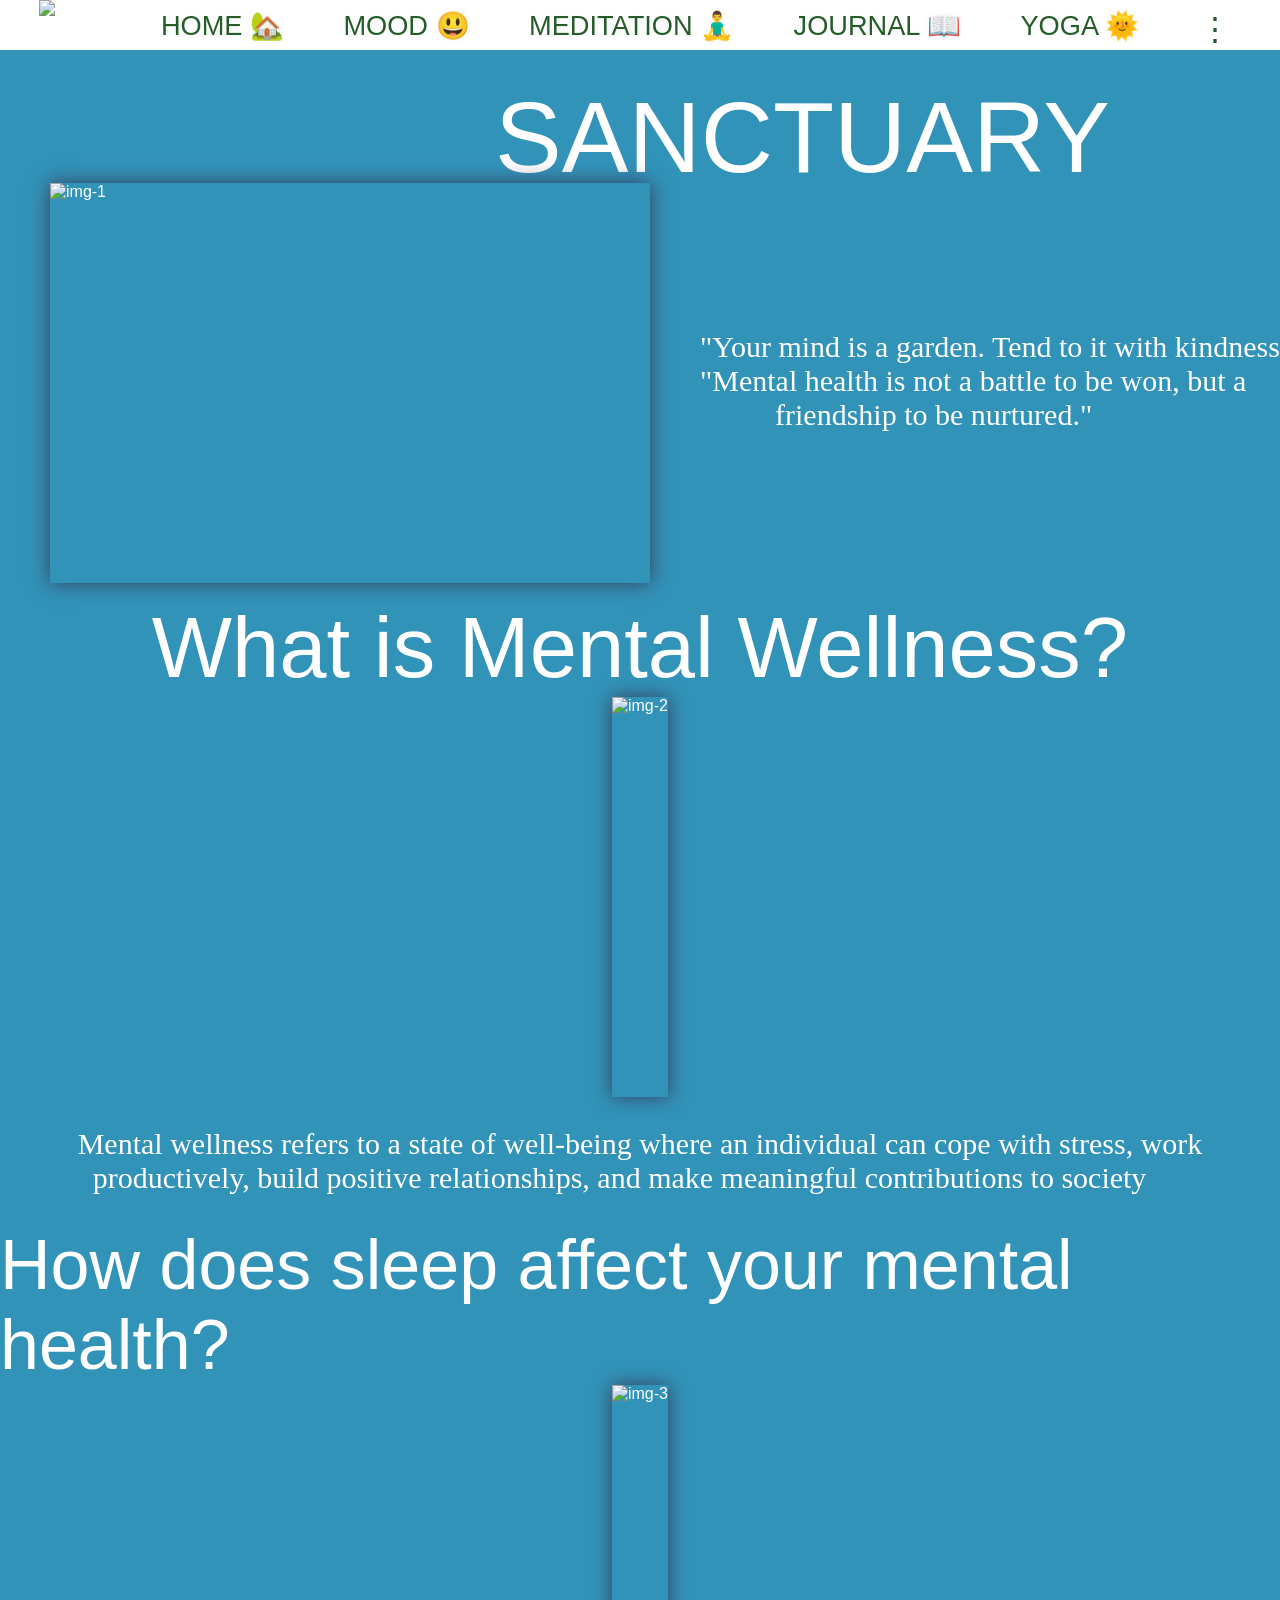
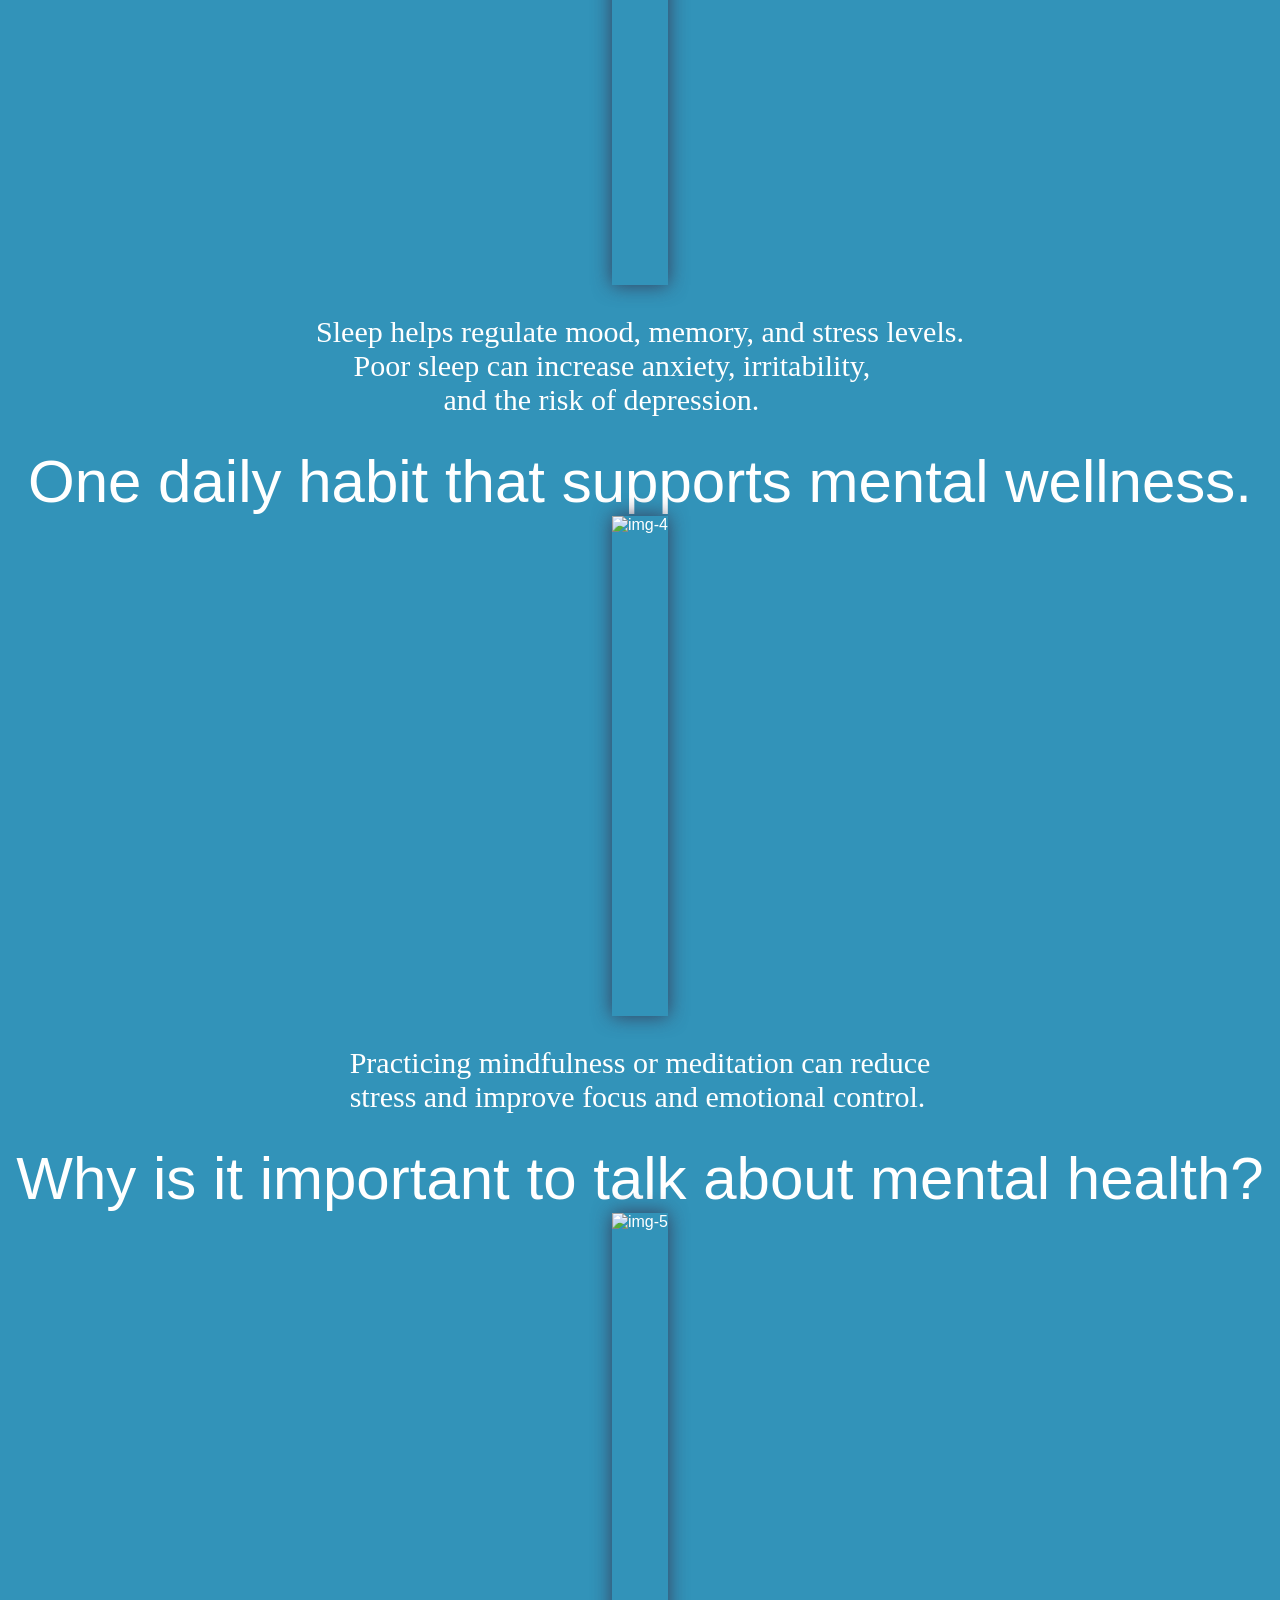
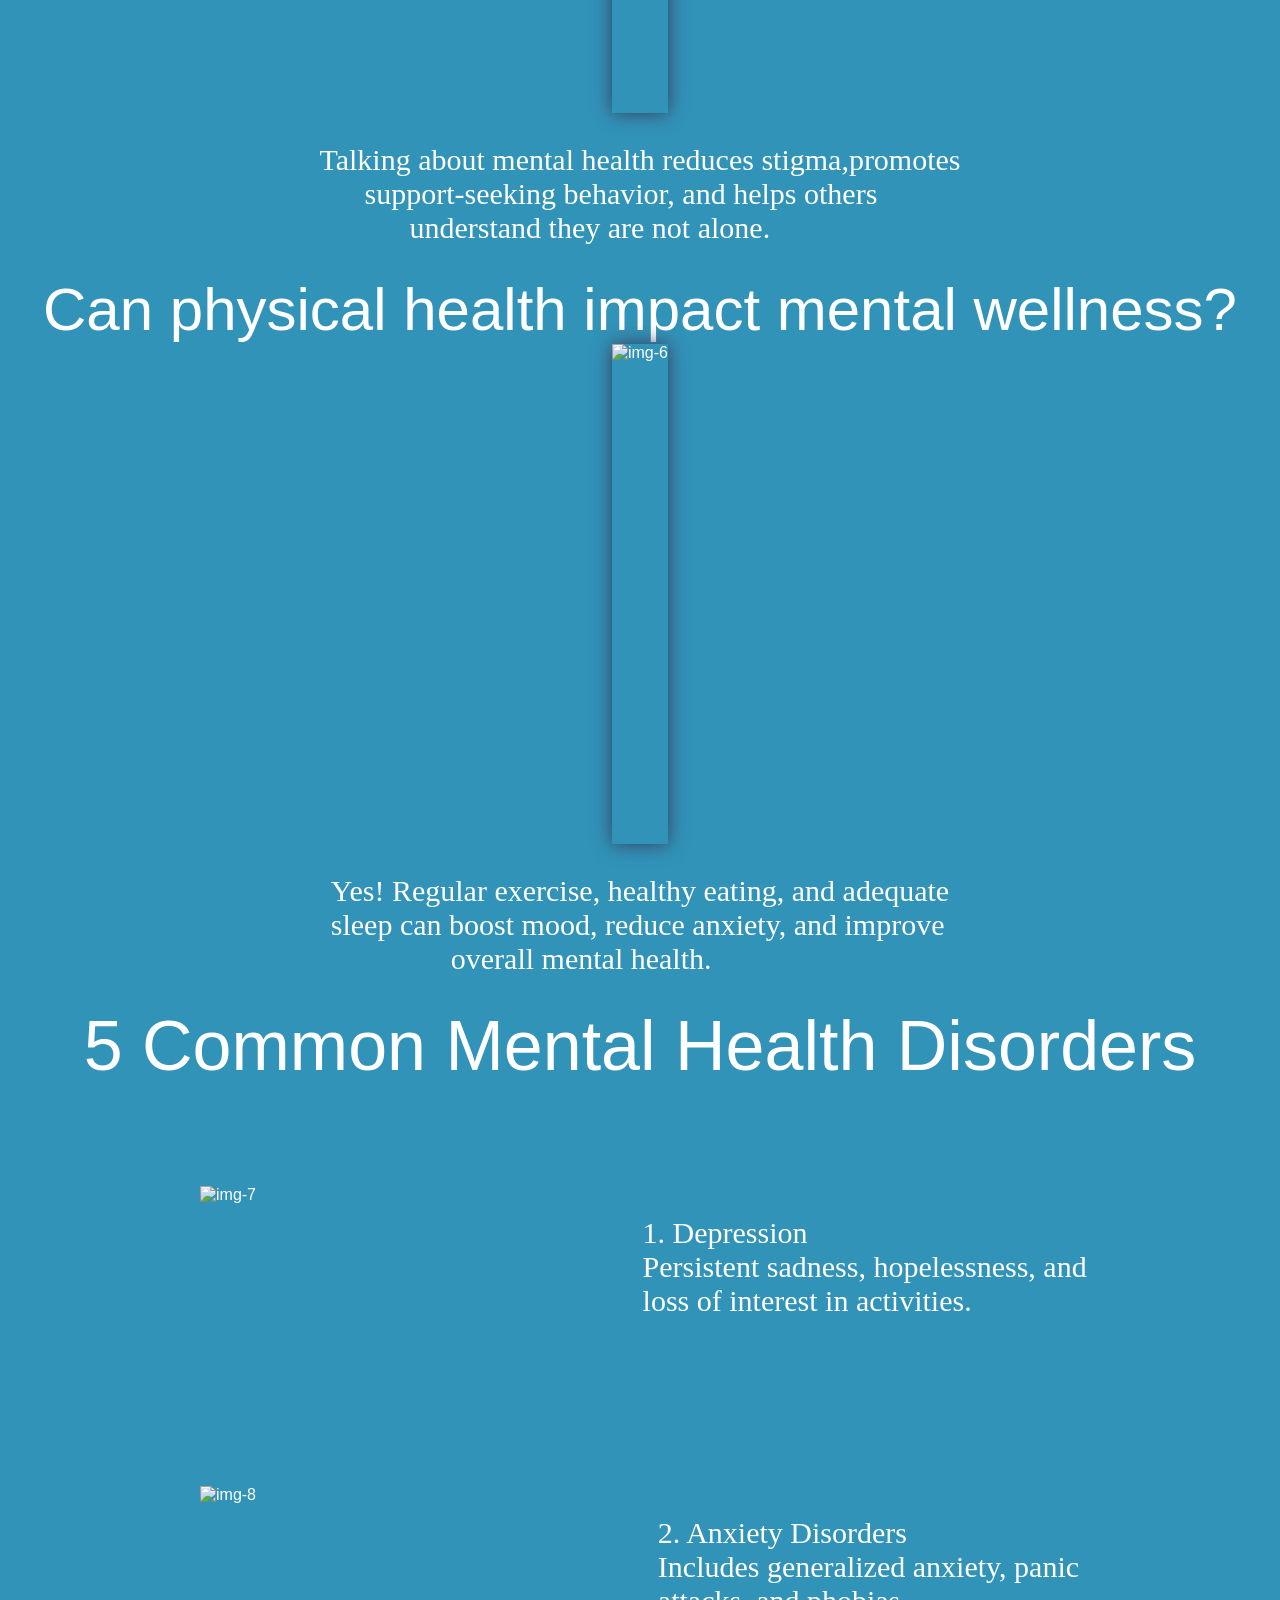
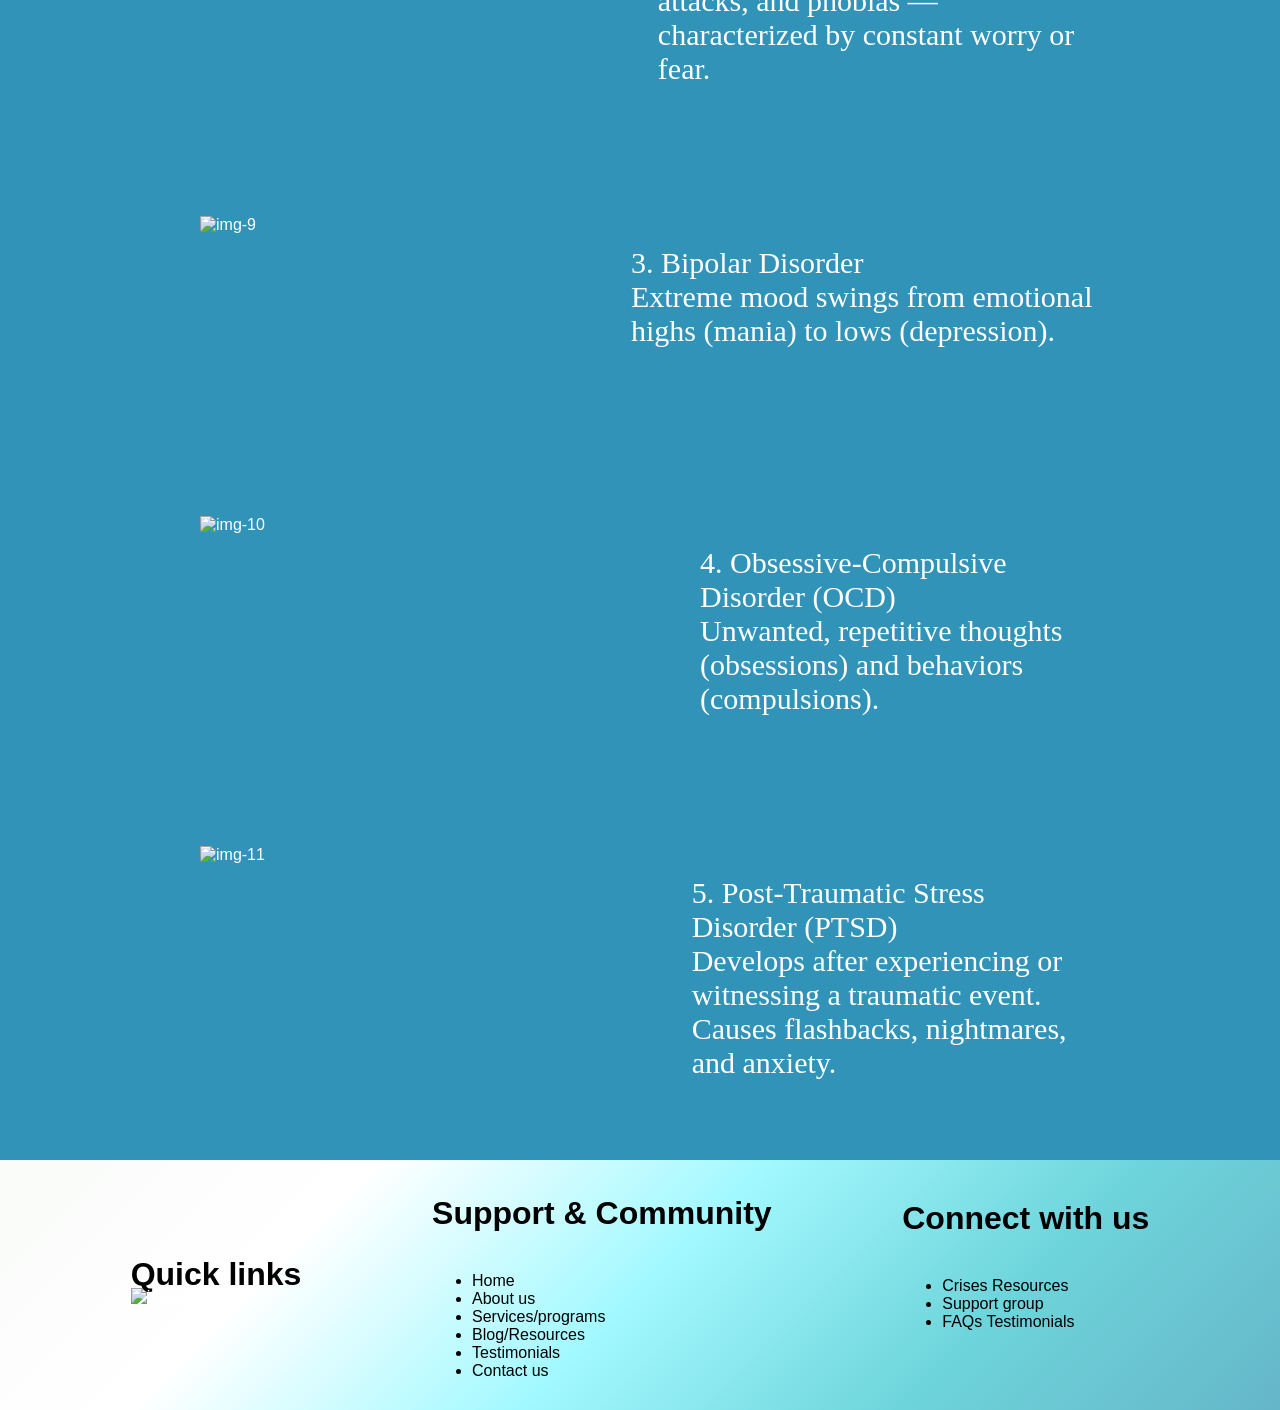
==== home.html @ b0ba9c47 "initial commit" ====
<!DOCTYPE html>
<html lang="en">
<head>
    <meta charset="UTF-8">
    <meta name="viewport" content="width=device-width, initial-scale=1.0">
    <title>home-page</title>
    <link rel="stylesheet" href="home.css">
</head>
<script src="home.js"></script>
<!-- navbar -->
<body>
    <div id="navbar">
        <img src="/WEBSITE/image.png" alt="inbloom">
         <a href="navbar.html">HOME 🏡</a>
        <a href="mood.html">MOOD 😃</a>
        <a href="meditation.html">MEDITATION 🧘‍♂️</a>
        <a href="journal.html">JOURNAL 📖</a>
        <a href="yoga.html">YOGA 🌞</a>
        <!-- <a href="about.html">ABOUT 🌿</a> -->

        <button id="menuBtn">⋮</button>
         <div id="dropdownMenu" class="dropdown">
        <a href="profile.html">Profile 👤</a>
        <a href="about.html">About 🌿</a>
        <a href="#" id="logout">Logout 🚪</a>
    </div>

        </div>
    </div>




<!-- hero-section -->
<div class="contener">
    <!-- <div id="img">About Wellness</div> -->
<div id="sanctuary">SANCTUARY </div><br>
<div id="img-1"><img src="/WEBSITE/h-img2.png" alt="img-1"></div>
<p><pre id="para-1">"Your mind is a garden. Tend to it with kindness."
"Mental health is not a battle to be won, but a
          friendship to be nurtured."</pre> </p>



<div id="mw">What is Mental Wellness?</div>
<div id="img-2"><img src="/WEBSITE/h-img4.jpg" alt="img-2" style="box-shadow: 0 0 19px rgba(54, 55, 82, 0.927);"></div>
<p><pre id="para-2">Mental wellness refers to a state of well-being where an individual can cope with stress, work
  productively, build positive relationships, and make meaningful contributions to society</pre></p>


<div id="sleep">How does sleep affect your mental health?</div>
<div id="img-3"><img src="/WEBSITE/h-img5.jpg" alt="img-3" style="box-shadow: 0 0 19px rgba(54, 55, 82, 0.927);"></div>
<p><pre id="para-3">Sleep helps regulate mood, memory, and stress levels.
     Poor sleep can increase anxiety, irritability, 
                 and the risk of depression. </pre></p>


<div  id="habit">One daily habit that supports mental wellness.</div>
<div id="img-4"><img src="/WEBSITE/h-img6.jpg" alt="img-4" style="box-shadow: 0 0 19px rgba(54, 55, 82, 0.927);"></div>
<p><pre id="para-4">Practicing mindfulness or meditation can reduce
stress and improve focus and emotional control.</pre></p>


<div id="talk">Why is it important to talk about mental health?</div>
<div id="img-5"><img src="/WEBSITE/h-img7.jpg" alt="img-5" style="box-shadow: 0 0 19px rgba(54, 55, 82, 0.927);"></div>
<p><pre id="para-5">Talking about mental health reduces stigma,promotes
      support-seeking behavior, and helps others
            understand they are not alone. </pre></p>



<div id="physical">Can physical health impact mental wellness?</div>
<div id="img-6"><img src="/WEBSITE/h-img8.jpg" alt="img-6" style="box-shadow: 0 0 19px rgba(54, 55, 82, 0.927);"></div>
<p><pre id="para-6">Yes! Regular exercise, healthy eating, and adequate
sleep can boost mood, reduce anxiety, and improve
                overall mental health.</pre></p>

<div id="disorder">5 Common Mental Health Disorders</div>

<div class="dep">
<div class="img"><img src="/WEBSITE/h-img9.jpg" alt="img-7"></div>
<p><pre class="para">1. Depression
Persistent sadness, hopelessness, and
loss of interest in activities.</pre></p></div>


<div class="dep"><div class="img"><img src="/WEBSITE/h-img10.jpg" alt="img-8"></div>
<p><pre class="para">2. Anxiety Disorders
Includes generalized anxiety, panic
attacks, and phobias —
characterized by constant worry or
fear.</pre></p></div>

<div class="dep"><div class="img"><img src="/WEBSITE/h-img11.jpg" alt="img-9"></div>
<p><pre class="para">3. Bipolar Disorder
Extreme mood swings from emotional
highs (mania) to lows (depression).</pre></p></div>


<div class="dep"><div class="img"><img src="/WEBSITE/h-img13.jpg" alt="img-10"></div>
<p><pre class="para">4. Obsessive-Compulsive
Disorder (OCD)
Unwanted, repetitive thoughts
(obsessions) and behaviors
(compulsions).</pre></p></div>


<div class="dep"><div class="img"><img src="/WEBSITE/h-img12.jpg" alt="img-11"></div>
<p><pre class="para">5. Post-Traumatic Stress
Disorder (PTSD)
Develops after experiencing or
witnessing a traumatic event.
Causes flashbacks, nightmares,
and anxiety.
</pre></p></div></div>





<footer>
    <div class="footer-1">
        <div class="panel-1">
<h1 class="fh">Quick links</h1>
<img src="/WEBSITE/ib-2.png" alt="inbloom" class="fimg">
</div>

<div class="panel-1">
<h1 class="fh" style="margin-bottom: 40px;">Support & Community </h1>
<ul>
    <li>Home</li>
    <li>About us</li>
    <li>Services/programs</li>
    <li>Blog/Resources</li>
    <li>Testimonials</li>
    <li>Contact us</li>
</ul>
</div>
<div class="panel-1">
<h1 class="fh" style="margin-bottom: 40px;">Connect with us</h1>
<ul style="margin-bottom: 60px;">
    <li>Crises Resources</li>
    <li>Support group</li>
    <li>FAQs Testimonials</li>
</ul>
</div>
    </div>
</footer>

</body>
</html>
---- home.css ----
body{
font-family: 'poppins',sans-serif;
min-height: 100vh;
margin: 0;
padding: 0;
}


#navbar{
    border: none;
    display: flex;
    justify-content: space-evenly;
    height: 50px;
    width: 100vw;
  text-align: center;
 background-color: white;
background-size: 400% 400%;

}

#menuBtn {
    background: none;
    border: none;
    font-size: 2rem;
    cursor: pointer;
    color: rgb(37, 92, 41);
    padding: 10px;
    text-shadow:0 0 10px whitesmoke;
    transition: all 0.5s;
}

.dropdown {
    display: none;
    position: absolute;
    background: white;
    font-size: 1rem;
    right: 20px;
    top: 60px;
    border-radius: 8px;
    box-shadow: 0 5px 10px rgba(0,0,0,0.1);
}

.dropdown a {
    display: block;
    padding: 10px;
    /* text-decoration: blue; */
    color: black;
}


 a{
        text-decoration: none;
        /* margin: 100px; */
       font-size: 1.7rem;
       color: rgb(37, 92, 41);
       padding: 10px;
       text-shadow:0 0 10px whitesmoke;
       transition: all 0.5s;
    }

    a:hover{
      transform: scale(1.2);
        color: black;
        /* border-bottom: 2px solid rgb(66, 119, 58); */
    }
/* div{
       transition: all 2s ease ;
} */




/* hero section */
body{
    overflow-x: hidden;
    width: 100%;
       /* background: linear-gradient(to right,rgb(176, 236, 176),rgb(151, 232, 180)); */
    background-color: #3293b9;
    background-size: cover;

    /* color: rgb(8, 8, 8); */
    color: white;
}

#img{
display: flex;
align-items: center;
justify-content:flex-start;
position: relative;
/* bottom: 20px; */
font-size: 70px;
font-weight: bolder;

}

#img img{
    width: 150px;
    height: auto;
    max-width: 300px;
}

#sanctuary{
    display: flex;
    flex-direction: row-reverse;
    font-size: 100px;
    font-weight:lighter;
    position: relative;
    right: 170px;
    top:30px;

}
#para-1{
     display: flex;
    flex-direction: row-reverse;
    font-size: 30px;
    position: absolute;
    top: 300px;
    left: 700px;
    font-family:'pacifico',cursive;
}


#img-1{
    height:400px;
    width: 600px;
    display: flex;
    flex-direction: row;
    background-size: cover;
    position: relative;
    left:50px ;
    box-shadow: 0 0 19px rgba(54, 55, 82, 0.927);
}


#mw{
    display: flex;
    justify-content: center;
    font-size: 85px;
    /* font-weight: bolder; */
    position: relative;
  
}

#img-2{
    display: flex;
    justify-content: center;
    position: relative;
    height: 400px;
    width: 100vw;
    /* box-shadow: 0 0 19px rgba(54, 55, 82, 0.927); */
}

#para-2{
    display: flex;
    justify-content: center;
     font-family:'pacifico',cursive;
      font-size: 30px;
       position: relative;

}

#sleep{
      display: flex;
    justify-content: center;
    font-size: 70px;
    /* font-weight: bolder; */
    position: relative;

}

#img-3{
        display: flex;
    justify-content: center;
    position: relative;
/* box-shadow: 0 0 19px rgba(54, 55, 82, 0.927); */
    height: 500px;
    width: 100vw;
}
#para-3{
        display: flex;
    justify-content: center;
     font-family:'pacifico',cursive;
      font-size: 30px;
       position: relative;
       /* bottom: 300px; */
}


#habit{
      display: flex;
    justify-content: center;
    font-size: 60px;
    /* font-weight: bolder; */
    position: relative;
    /* bottom: 290px; */
}

#img-4{
    display: flex;
    justify-content: center;
    position: relative;
    /* bottom: 280px; */
    height: 500px;
    width: 100vw;
    /* box-shadow: 0 0 19px rgba(54, 55, 82, 0.927); */
}

#para-4{
    display: flex;
    justify-content: center;
     font-family:'pacifico',cursive;
      font-size: 30px;
       position: relative;
       /* bottom: 300px; */
}

#talk{
          display: flex;
    justify-content: center;
    font-size: 60px;
    /* font-weight: bolder; */
    position: relative;
    /* bottom: 290px; */
}
#img-5{
    display: flex;
    justify-content: center;
    position: relative;
    /* bottom: 280px; */
    height: 500px;
    width: 100vw;
    /* box-shadow: 0 0 19px rgba(54, 55, 82, 0.927); */
}

#para-5{
    display: flex;
    justify-content: center;
     font-family:'pacifico',cursive;
      font-size: 30px;
       position: relative;
       /* bottom: 300px; */
}


#physical{
          display: flex;
    justify-content: center;
    font-size: 60px;
    /* font-weight: bolder; */
    position: relative;
    /* bottom: 290px; */
}
#img-6{
    display: flex;
    justify-content: center;
    position: relative;
    /* bottom: 280px; */
    height: 500px;
    width: 100vw;
    /* box-shadow: 0 0 19px rgba(54, 55, 82, 0.927); */
}

#para-6{
    display: flex;
    justify-content: center;
     font-family:'pacifico',cursive;
      font-size: 30px;
       position: relative;
       /* bottom: 300px; */
}

#disorder{
    display: flex;
    justify-content: center;
    font-size: 70px;
    /* font-weight: bolder; */
    /* margin-left: 350px; */
    /* position: relative; */
    /* bottom: 290px; */
}

.img{
    display: flex;
    flex-direction: row-reverse;
    height: 200px
    
}

.img img{
    box-shadow: 0, 0, 19px,rgba(14, 243, 90, 0.927);
}
.para{
    display: flex;
    flex-direction: row;
    font-family:'pacifico',cursive;
    font-size: 30px;
    
}

.dep{
    display: flex;
    justify-content: space-between;
   margin-top: 100px;
   margin-left: 200px;
  /* box-shadow: 0 0 19px rgba(54, 55, 82, 0.927); */
}

/* footer */
.footer-1{
    background: linear-gradient(135deg, #f9fbf9 0%, #ffffff 25%, #a2f9ff 50%, #6ed4db 75%, #65b6c8 100%);
    height: 250px;
    margin-top: 50px;
    display: flex;
    /* flex-direction: column; */
    justify-content: space-evenly;
    align-items: center;
    /* text-align: center; */
}

.fh{
    color:black;
text-align: center;
margin-bottom: -5px;
}

.fimg {
    width: 150px;
    height: auto;
    max-width: 350px;
    margin-bottom: 30px;
}

li{
    color: black;
}
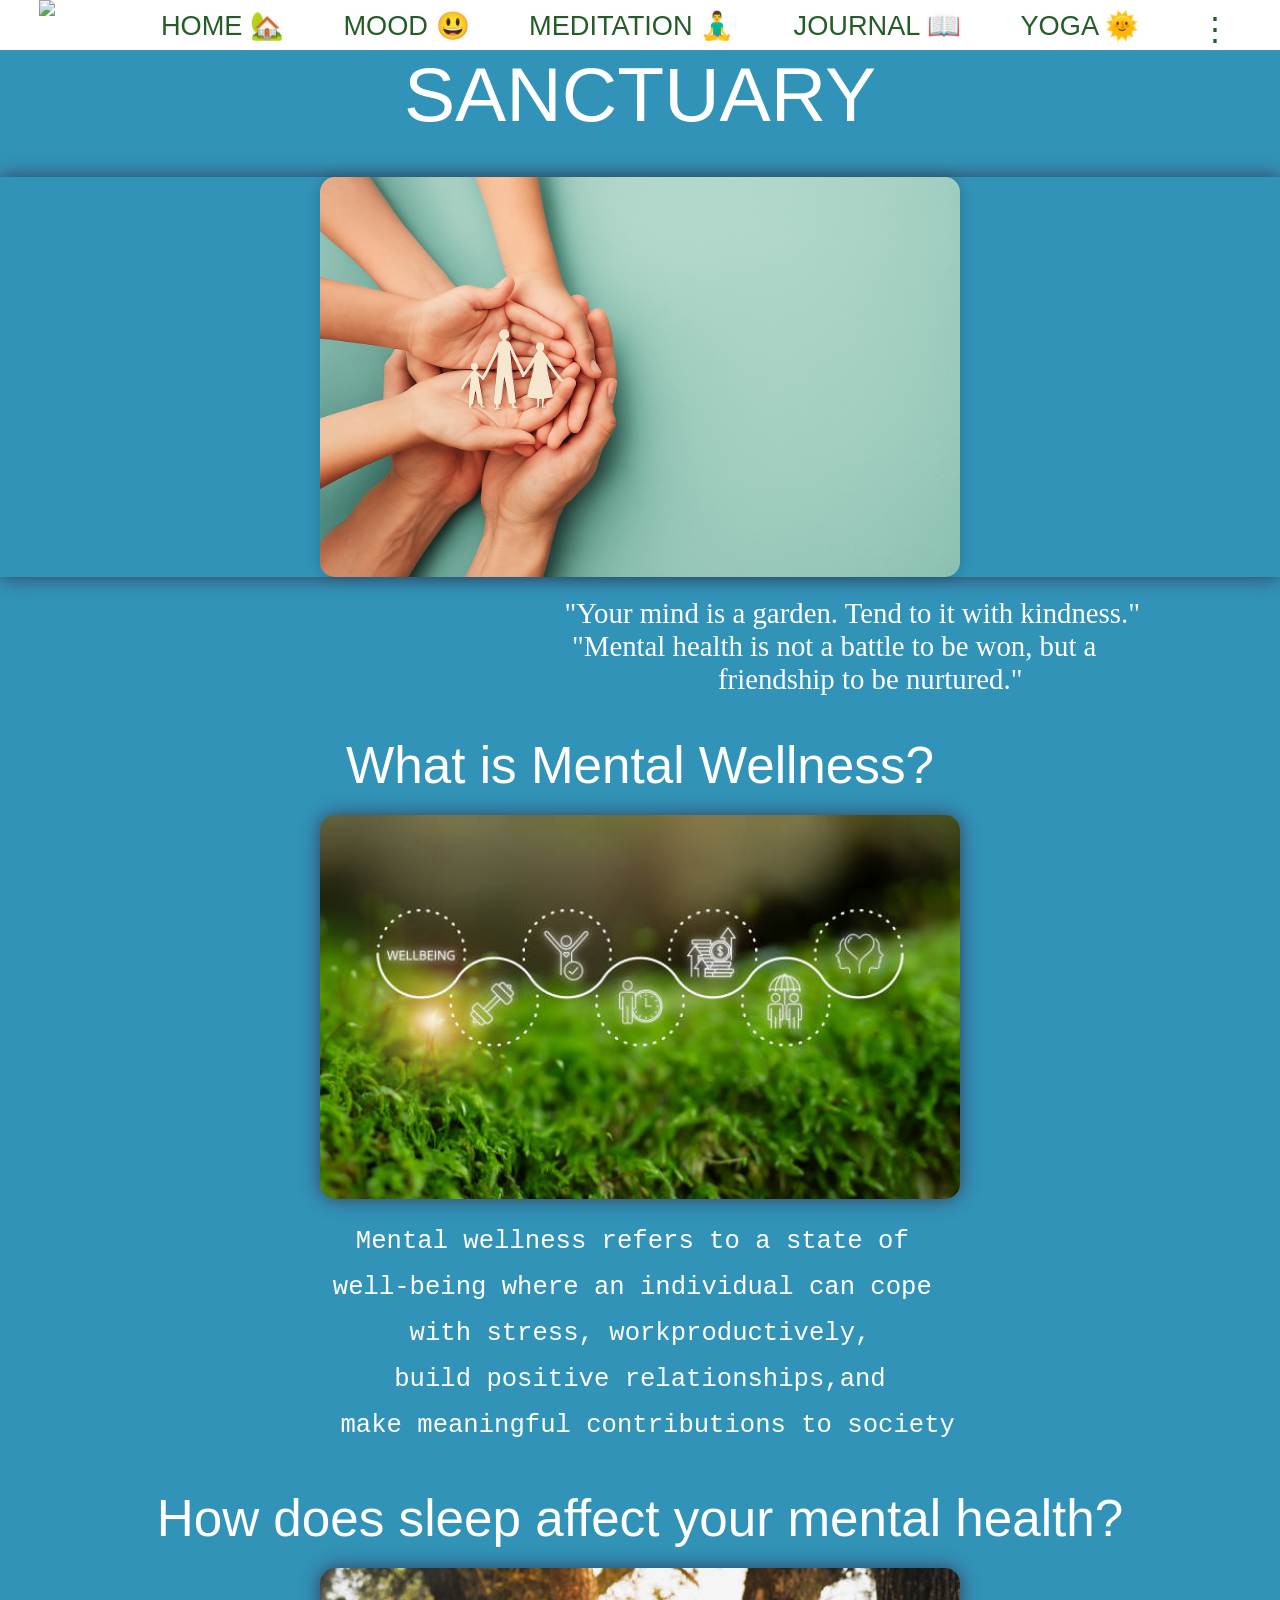
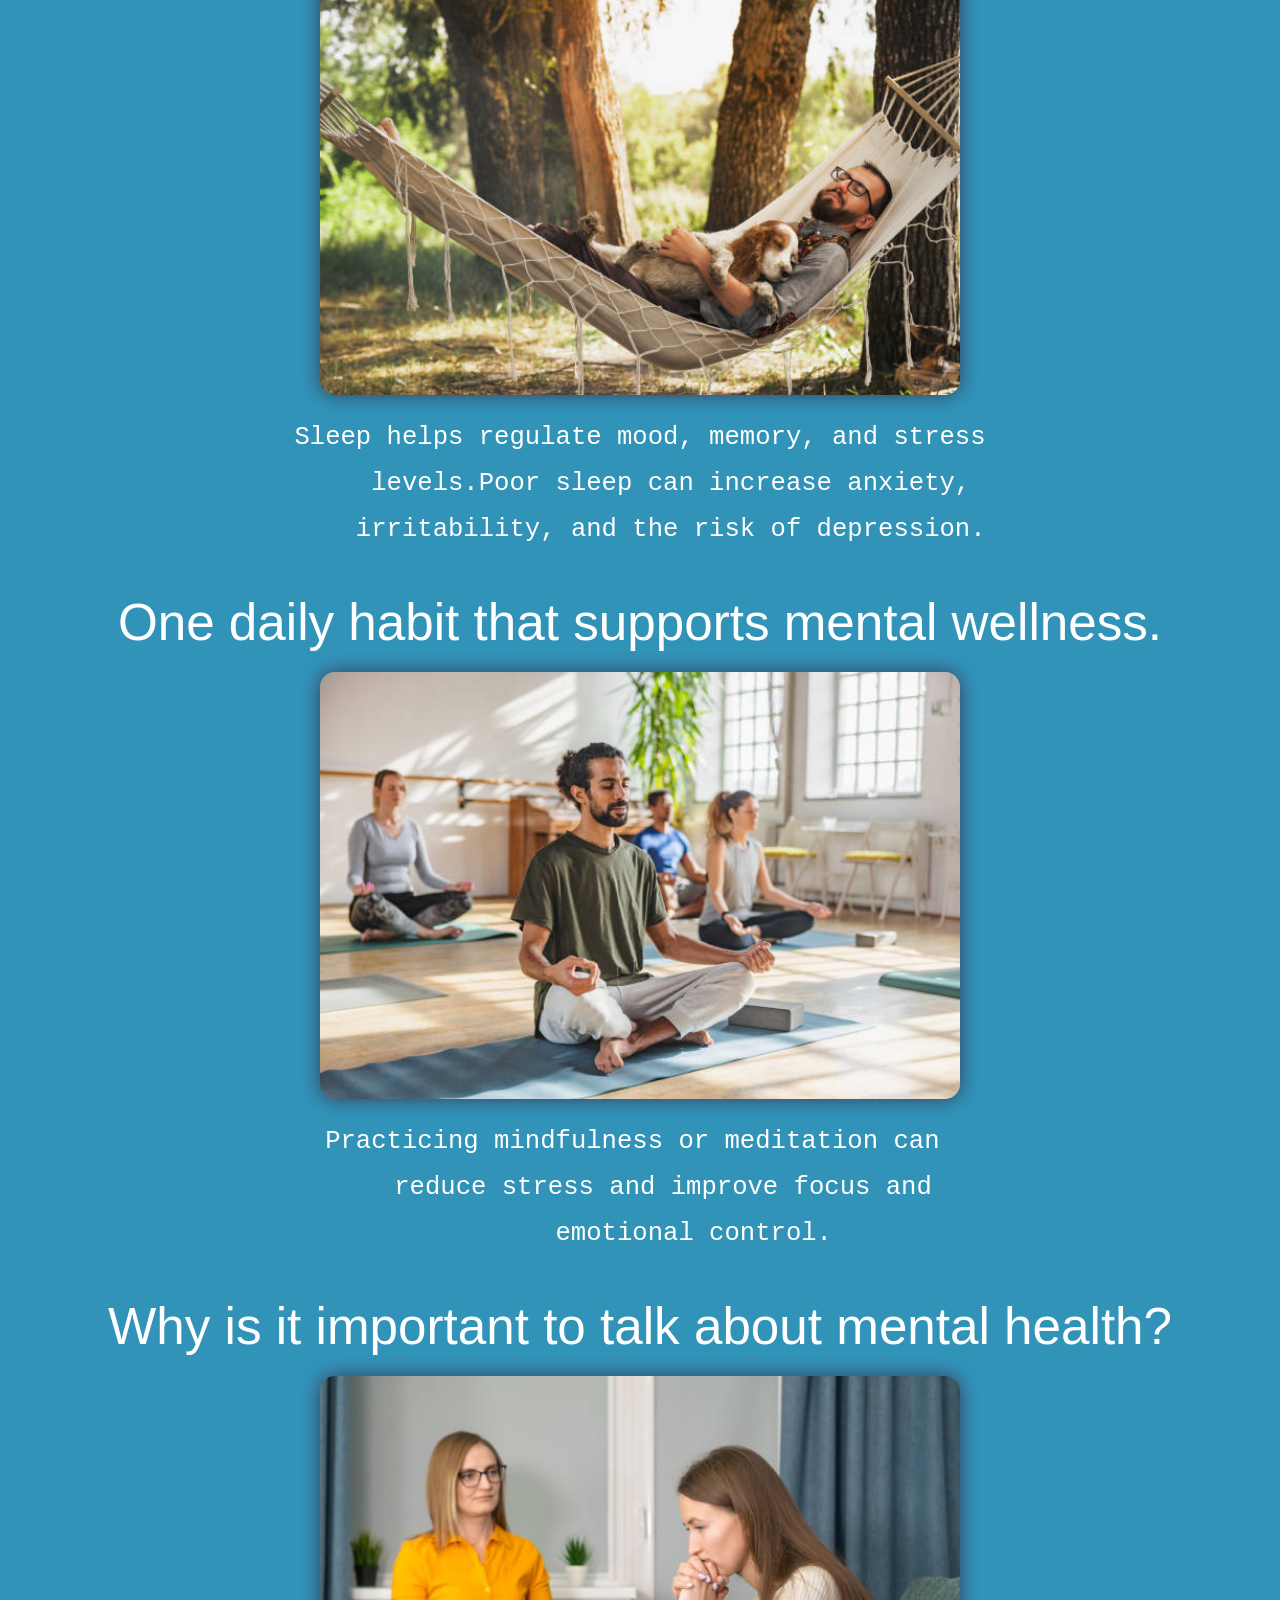
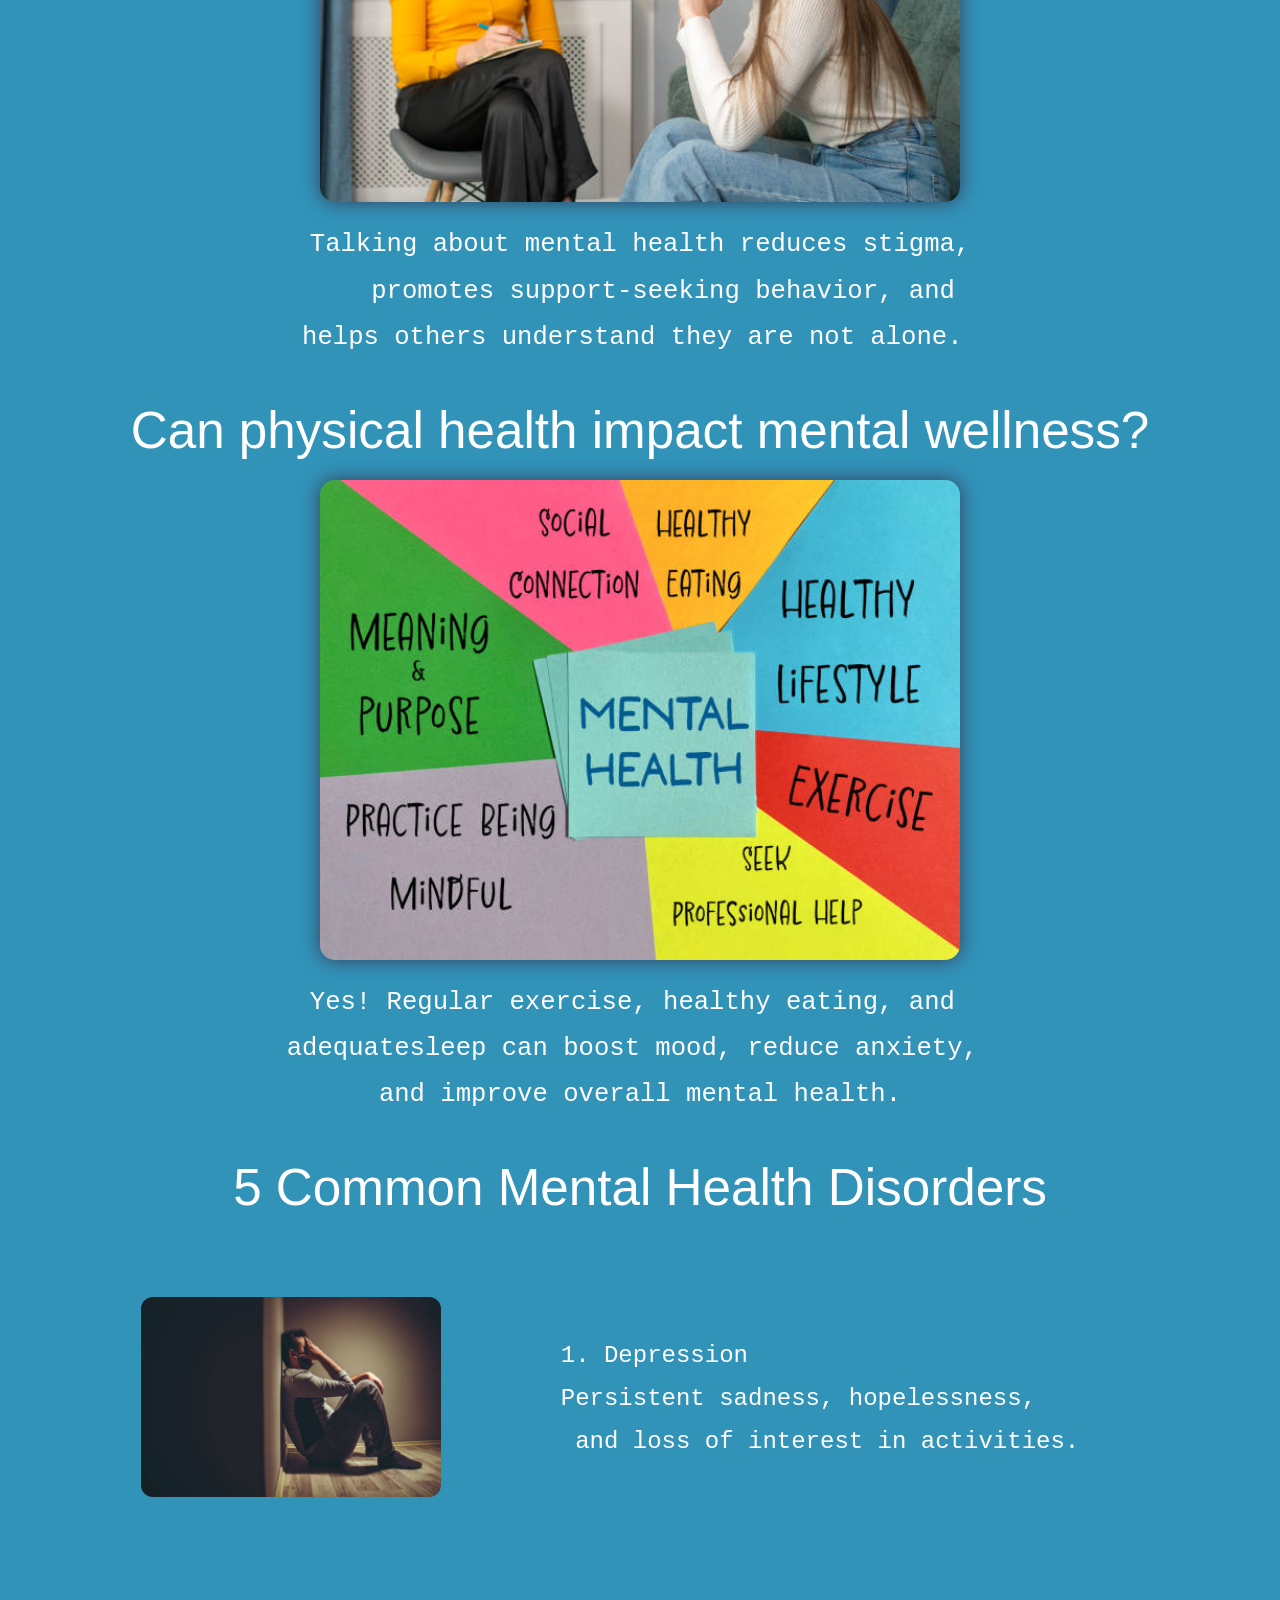
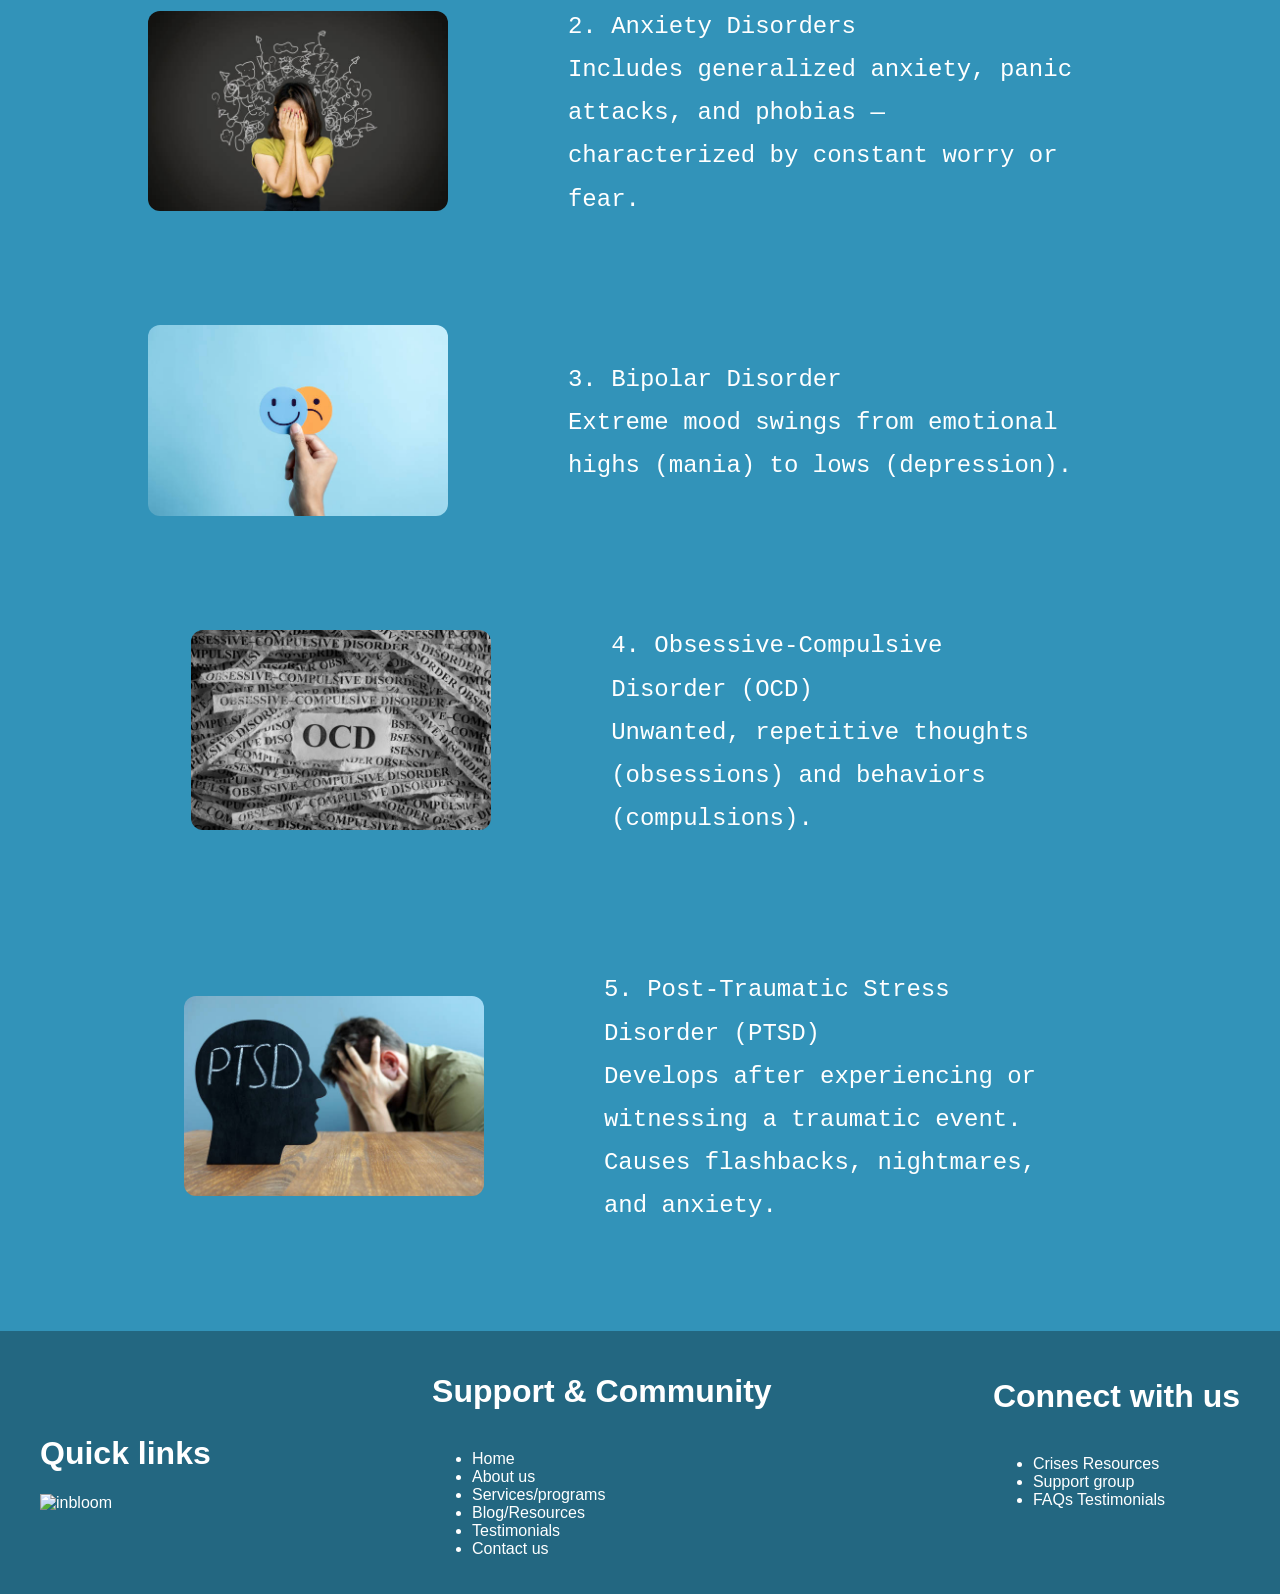
==== commit d6296779: "fix mw page" ====
--- a/home.html
+++ b/home.html
@@ -35,69 +35,71 @@
 <div class="contener">
     <!-- <div id="img">About Wellness</div> -->
 <div id="sanctuary">SANCTUARY </div><br>
-<div id="img-1"><img src="/WEBSITE/h-img2.png" alt="img-1"></div>
-<p><pre id="para-1">"Your mind is a garden. Tend to it with kindness."
+<div id="img-1"><img src="h-img2.png" alt="img-1"></div>
+<p><pre id="para-1">     "Your mind is a garden. Tend to it with kindness."
 "Mental health is not a battle to be won, but a
           friendship to be nurtured."</pre> </p>
 
 
 
 <div id="mw">What is Mental Wellness?</div>
-<div id="img-2"><img src="/WEBSITE/h-img4.jpg" alt="img-2" style="box-shadow: 0 0 19px rgba(54, 55, 82, 0.927);"></div>
-<p><pre id="para-2">Mental wellness refers to a state of well-being where an individual can cope with stress, work
-  productively, build positive relationships, and make meaningful contributions to society</pre></p>
+<div id="img-2"><img src="h-img4.jpg" alt="img-2" style="box-shadow: 0 0 19px rgba(54, 55, 82, 0.927);"></div>
+<p><pre id="para-2">Mental wellness refers to a state of <br>well-being where an individual can cope <br>with stress, workproductively,
+ build positive relationships,and 
+ make meaningful contributions to society</pre></p>
 
 
 <div id="sleep">How does sleep affect your mental health?</div>
-<div id="img-3"><img src="/WEBSITE/h-img5.jpg" alt="img-3" style="box-shadow: 0 0 19px rgba(54, 55, 82, 0.927);"></div>
-<p><pre id="para-3">Sleep helps regulate mood, memory, and stress levels.
-     Poor sleep can increase anxiety, irritability, 
-                 and the risk of depression. </pre></p>
+<div id="img-3"><img src="h-img5.jpg" alt="img-3" style="box-shadow: 0 0 19px rgba(54, 55, 82, 0.927);"></div>
+<p><pre id="para-3">Sleep helps regulate mood, memory, and stress
+     levels.Poor sleep can increase anxiety, 
+     irritability, and the risk of depression. </pre></p>
 
 
 <div  id="habit">One daily habit that supports mental wellness.</div>
-<div id="img-4"><img src="/WEBSITE/h-img6.jpg" alt="img-4" style="box-shadow: 0 0 19px rgba(54, 55, 82, 0.927);"></div>
-<p><pre id="para-4">Practicing mindfulness or meditation can reduce
-stress and improve focus and emotional control.</pre></p>
+<div id="img-4"><img src="h-img6.jpg" alt="img-4" style="box-shadow: 0 0 19px rgba(54, 55, 82, 0.927);"></div>
+<p><pre id="para-4">Practicing mindfulness or meditation can 
+    reduce stress and improve focus and 
+       emotional control.</pre></p>
 
 
 <div id="talk">Why is it important to talk about mental health?</div>
-<div id="img-5"><img src="/WEBSITE/h-img7.jpg" alt="img-5" style="box-shadow: 0 0 19px rgba(54, 55, 82, 0.927);"></div>
-<p><pre id="para-5">Talking about mental health reduces stigma,promotes
-      support-seeking behavior, and helps others
-            understand they are not alone. </pre></p>
+<div id="img-5"><img src="h-img7.jpg" alt="img-5" style="box-shadow: 0 0 19px rgba(54, 55, 82, 0.927);"></div>
+<p><pre id="para-5">Talking about mental health reduces stigma,
+    promotes support-seeking behavior, and 
+helps others understand they are not alone. </pre></p>
 
 
 
 <div id="physical">Can physical health impact mental wellness?</div>
-<div id="img-6"><img src="/WEBSITE/h-img8.jpg" alt="img-6" style="box-shadow: 0 0 19px rgba(54, 55, 82, 0.927);"></div>
-<p><pre id="para-6">Yes! Regular exercise, healthy eating, and adequate
-sleep can boost mood, reduce anxiety, and improve
-                overall mental health.</pre></p>
+<div id="img-6"><img src="h-img8.jpg" alt="img-6" style="box-shadow: 0 0 19px rgba(54, 55, 82, 0.927);"></div>
+<p><pre id="para-6">Yes! Regular exercise, healthy eating, and 
+adequatesleep can boost mood, reduce anxiety, 
+and improve overall mental health.</pre></p>
 
 <div id="disorder">5 Common Mental Health Disorders</div>
 
 <div class="dep">
-<div class="img"><img src="/WEBSITE/h-img9.jpg" alt="img-7"></div>
+<div class="img"><img src="h-img9.jpg" alt="img-7"></div>
 <p><pre class="para">1. Depression
-Persistent sadness, hopelessness, and
-loss of interest in activities.</pre></p></div>
+Persistent sadness, hopelessness,
+ and loss of interest in activities.</pre></p></div>
 
 
-<div class="dep"><div class="img"><img src="/WEBSITE/h-img10.jpg" alt="img-8"></div>
+<div class="dep"><div class="img"><img src="h-img10.jpg" alt="img-8"></div>
 <p><pre class="para">2. Anxiety Disorders
 Includes generalized anxiety, panic
 attacks, and phobias —
 characterized by constant worry or
 fear.</pre></p></div>
 
-<div class="dep"><div class="img"><img src="/WEBSITE/h-img11.jpg" alt="img-9"></div>
+<div class="dep"><div class="img"><img src="h-img11.jpg" alt="img-9"></div>
 <p><pre class="para">3. Bipolar Disorder
 Extreme mood swings from emotional
 highs (mania) to lows (depression).</pre></p></div>
 
 
-<div class="dep"><div class="img"><img src="/WEBSITE/h-img13.jpg" alt="img-10"></div>
+<div class="dep"><div class="img"><img src="h-img13.jpg" alt="img-10"></div>
 <p><pre class="para">4. Obsessive-Compulsive
 Disorder (OCD)
 Unwanted, repetitive thoughts
@@ -105,7 +107,7 @@
 (compulsions).</pre></p></div>
 
 
-<div class="dep"><div class="img"><img src="/WEBSITE/h-img12.jpg" alt="img-11"></div>
+<div class="dep"><div class="img"><img src="h-img12.jpg" alt="img-11"></div>
 <p><pre class="para">5. Post-Traumatic Stress
 Disorder (PTSD)
 Develops after experiencing or
@@ -114,15 +116,15 @@
 and anxiety.
 </pre></p></div></div>
 
-
-
+</body>
+</html>
 
 
 <footer>
     <div class="footer-1">
         <div class="panel-1">
 <h1 class="fh">Quick links</h1>
-<img src="/WEBSITE/ib-2.png" alt="inbloom" class="fimg">
+<img src="ib-2.png" alt="inbloom" class="fimg">
 </div>
 
 <div class="panel-1">
@@ -145,7 +147,4 @@
 </ul>
 </div>
     </div>
-</footer>
-
-</body>
-</html>+</footer>
--- a/home.css
+++ b/home.css
@@ -105,7 +105,7 @@
     font-size: 100px;
     font-weight:lighter;
     position: relative;
-    right: 170px;
+    /* right: 170px; */
     top:30px;
 
 }
@@ -113,21 +113,21 @@
      display: flex;
     flex-direction: row-reverse;
     font-size: 30px;
-    position: absolute;
+    /* position: absolute;
     top: 300px;
-    left: 700px;
+    left: 700px; */
     font-family:'pacifico',cursive;
 }
 
 
 #img-1{
     height:400px;
-    width: 600px;
+    /* width: 600px; */
     display: flex;
     flex-direction: row;
     background-size: cover;
     position: relative;
-    left:50px ;
+    /* left:50px ; */
     box-shadow: 0 0 19px rgba(54, 55, 82, 0.927);
 }
 
@@ -141,196 +141,268 @@
   
 }
 
-#img-2{
-    display: flex;
-    justify-content: center;
-    position: relative;
-    height: 400px;
-    width: 100vw;
-    /* box-shadow: 0 0 19px rgba(54, 55, 82, 0.927); */
-}
-
-#para-2{
-    display: flex;
-    justify-content: center;
-     font-family:'pacifico',cursive;
-      font-size: 30px;
-       position: relative;
-
-}
-
-#sleep{
-      display: flex;
-    justify-content: center;
-    font-size: 70px;
-    /* font-weight: bolder; */
-    position: relative;
-
-}
-
-#img-3{
+footer{
+    background-color: rgba(0,0,0,0.3);
+}
+
+/* Mobile */
+@media screen and (max-width: 768px){
+
+    #navbar{
+        flex-wrap: wrap;
+        justify-content: center;
+        gap: 10px;
+        height: auto;
+        padding: 10px;
+    }
+
+    a{
+        font-size: 0.9rem;
+        padding: 5px;
+    }
+
+    #menuBtn{
+        font-size: 1.5rem;
+    }
+
+    #img{
+        flex-direction: column;
+        text-align: center;
+        font-size: 40px;
+    }
+
+    #img img{
+        width: 100px;
+    }
+
+    #sanctuary{
+        font-size: 40px;
+        right: 0;
+        top: 0;
+        text-align: center;
+    }
+
+    #para-1{
+        position: static;
+        font-size: 18px;
+        text-align: center;
+        margin: 15px;
+    }
+
+    #img-1{
+        width: 95%;
+        height: auto;
+    }
+
+    #mw,
+    #sleep,
+    #habit,
+    #talk,
+    #physical,
+    #disorder{
+        font-size: 32px;
+        text-align: center;
+        padding: 0 10px;
+    }
+
+    #img-2,
+    #img-3,
+    #img-4,
+    #img-5,
+    #img-6{
+        width: 95%;
+        height: auto;
+    }
+
+    #para-2,
+    #para-3,
+    #para-4,
+    #para-5,
+    #para-6{
+        font-size: 18px;
+        text-align: center;
+        padding: 0 15px;
+    }
+
+    .dep{
+        flex-direction: column;
+        margin: 30px 10px;
+        gap: 20px;
+        text-align: center;
+    }
+
+    .img{
+        flex-direction: column;
+        align-items: center;
+    }
+
+    .img img{
+        width: 90%;
+        height: auto;
+    }
+
+    .para{
+        font-size: 18px;
+        text-align: center;
+        padding: 10px;
+    }
+
+    .footer-1{
+        flex-direction: column;
+        height: auto;
+        padding: 30px 15px;
+        gap: 20px;
+        text-align: center;
+    }
+
+    .fimg{
+        width: 120px;
+    }
+}
+
+
+/* --------------------------------------------------------- */
+
+@media screen and (max-width:768px){
+
+    #img-1,
+    #img-2,
+    #img-3,
+    #img-4,
+    #img-5,
+    #img-6{
+        width: 95%;
+        margin: 15px auto;
+    }
+
+    #img-1 img,
+    #img-2 img,
+    #img-3 img,
+    #img-4 img,
+    #img-5 img,
+    #img-6 img{
+        width: 100%;
+        height: auto;
+    }
+}
+
+/* ==========================
+   DESKTOP RESPONSIVE
+========================== */
+
+@media screen and (min-width: 1024px){
+
+    /* Main container */
+    body{
+        overflow-x: hidden;
+    }
+
+    /* Hero section */
+    #img{
+        justify-content: center;
+        gap: 20px;
+    }
+
+    #img img{
+        width: 180px;
+        height: auto;
+    }
+
+    #sanctuary{
+        font-size: clamp(4rem, 6vw, 6rem);
+        right: 0;
+        top: 0;
+        justify-content: center;
+        text-align: center;
+    }
+
+    #para-1{
+        position: static;
+        max-width: 1000px;
+        margin: 20px auto;
+        text-align: center;
+        font-size: 1.8rem;
+    }
+
+    /* All headings */
+    #mw,
+    #sleep,
+    #habit,
+    #talk,
+    #physical,
+    #disorder{
+        font-size: clamp(2.5rem, 4vw, 4.5rem);
+        text-align: center;
+        margin: 40px 0 20px;
+    }
+
+    /* All images */
+    #img-1,
+    #img-2,
+    #img-3,
+    #img-4,
+    #img-5,
+    #img-6{
         display: flex;
-    justify-content: center;
-    position: relative;
-/* box-shadow: 0 0 19px rgba(54, 55, 82, 0.927); */
-    height: 500px;
-    width: 100vw;
-}
-#para-3{
+        justify-content: center;
+        width: 100%;
+        margin: 20px auto;
+    }
+
+    #img-1 img,
+    #img-2 img,
+    #img-3 img,
+    #img-4 img,
+    #img-5 img,
+    #img-6 img{
+        width: 50%;
+        max-width: 700px;
+        height: auto;
+        border-radius: 15px;
+        box-shadow: 0 0 15px rgba(0,0,0,0.2);
+    }
+
+    /* Paragraphs */
+    #para-2,
+    #para-3,
+    #para-4,
+    #para-5,
+    #para-6{
+        max-width: 1100px;
+        margin: 20px auto;
+        text-align: center;
+        font-size: 1.6rem;
+        line-height: 1.8;
+    }
+
+    /* Disorder section */
+    .dep{
         display: flex;
-    justify-content: center;
-     font-family:'pacifico',cursive;
-      font-size: 30px;
-       position: relative;
-       /* bottom: 300px; */
-}
-
-
-#habit{
-      display: flex;
-    justify-content: center;
-    font-size: 60px;
-    /* font-weight: bolder; */
-    position: relative;
-    /* bottom: 290px; */
-}
-
-#img-4{
-    display: flex;
-    justify-content: center;
-    position: relative;
-    /* bottom: 280px; */
-    height: 500px;
-    width: 100vw;
-    /* box-shadow: 0 0 19px rgba(54, 55, 82, 0.927); */
-}
-
-#para-4{
-    display: flex;
-    justify-content: center;
-     font-family:'pacifico',cursive;
-      font-size: 30px;
-       position: relative;
-       /* bottom: 300px; */
-}
-
-#talk{
-          display: flex;
-    justify-content: center;
-    font-size: 60px;
-    /* font-weight: bolder; */
-    position: relative;
-    /* bottom: 290px; */
-}
-#img-5{
-    display: flex;
-    justify-content: center;
-    position: relative;
-    /* bottom: 280px; */
-    height: 500px;
-    width: 100vw;
-    /* box-shadow: 0 0 19px rgba(54, 55, 82, 0.927); */
-}
-
-#para-5{
-    display: flex;
-    justify-content: center;
-     font-family:'pacifico',cursive;
-      font-size: 30px;
-       position: relative;
-       /* bottom: 300px; */
-}
-
-
-#physical{
-          display: flex;
-    justify-content: center;
-    font-size: 60px;
-    /* font-weight: bolder; */
-    position: relative;
-    /* bottom: 290px; */
-}
-#img-6{
-    display: flex;
-    justify-content: center;
-    position: relative;
-    /* bottom: 280px; */
-    height: 500px;
-    width: 100vw;
-    /* box-shadow: 0 0 19px rgba(54, 55, 82, 0.927); */
-}
-
-#para-6{
-    display: flex;
-    justify-content: center;
-     font-family:'pacifico',cursive;
-      font-size: 30px;
-       position: relative;
-       /* bottom: 300px; */
-}
-
-#disorder{
-    display: flex;
-    justify-content: center;
-    font-size: 70px;
-    /* font-weight: bolder; */
-    /* margin-left: 350px; */
-    /* position: relative; */
-    /* bottom: 290px; */
-}
-
-.img{
-    display: flex;
-    flex-direction: row-reverse;
-    height: 200px
-    
-}
-
-.img img{
-    box-shadow: 0, 0, 19px,rgba(14, 243, 90, 0.927);
-}
-.para{
-    display: flex;
-    flex-direction: row;
-    font-family:'pacifico',cursive;
-    font-size: 30px;
-    
-}
-
-.dep{
-    display: flex;
-    justify-content: space-between;
-   margin-top: 100px;
-   margin-left: 200px;
-  /* box-shadow: 0 0 19px rgba(54, 55, 82, 0.927); */
-}
-
-/* footer */
-.footer-1{
-    background: linear-gradient(135deg, #f9fbf9 0%, #ffffff 25%, #a2f9ff 50%, #6ed4db 75%, #65b6c8 100%);
-    height: 250px;
-    margin-top: 50px;
-    display: flex;
-    /* flex-direction: column; */
-    justify-content: space-evenly;
-    align-items: center;
-    /* text-align: center; */
-}
-
-.fh{
-    color:black;
-text-align: center;
-margin-bottom: -5px;
-}
-
-.fimg {
-    width: 150px;
-    height: auto;
-    max-width: 350px;
-    margin-bottom: 30px;
-}
-
-li{
-    color: black;
-}
-
+        justify-content: center;
+        align-items: center;
+        gap: 60px;
+        margin: 80px auto;
+        max-width: 1200px;
+    }
+
+    .img img{
+        width: 300px;
+        height: auto;
+        border-radius: 12px;
+    }
+
+    .para{
+        max-width: 600px;
+        font-size: 1.5rem;
+        line-height: 1.8;
+    }
+
+    /* Footer */
+    .footer-1{
+        padding: 20px 40px;
+        display: flex;
+        align-items: center;
+        flex-direction: row;
+        justify-content: space-between;
+    }
+}
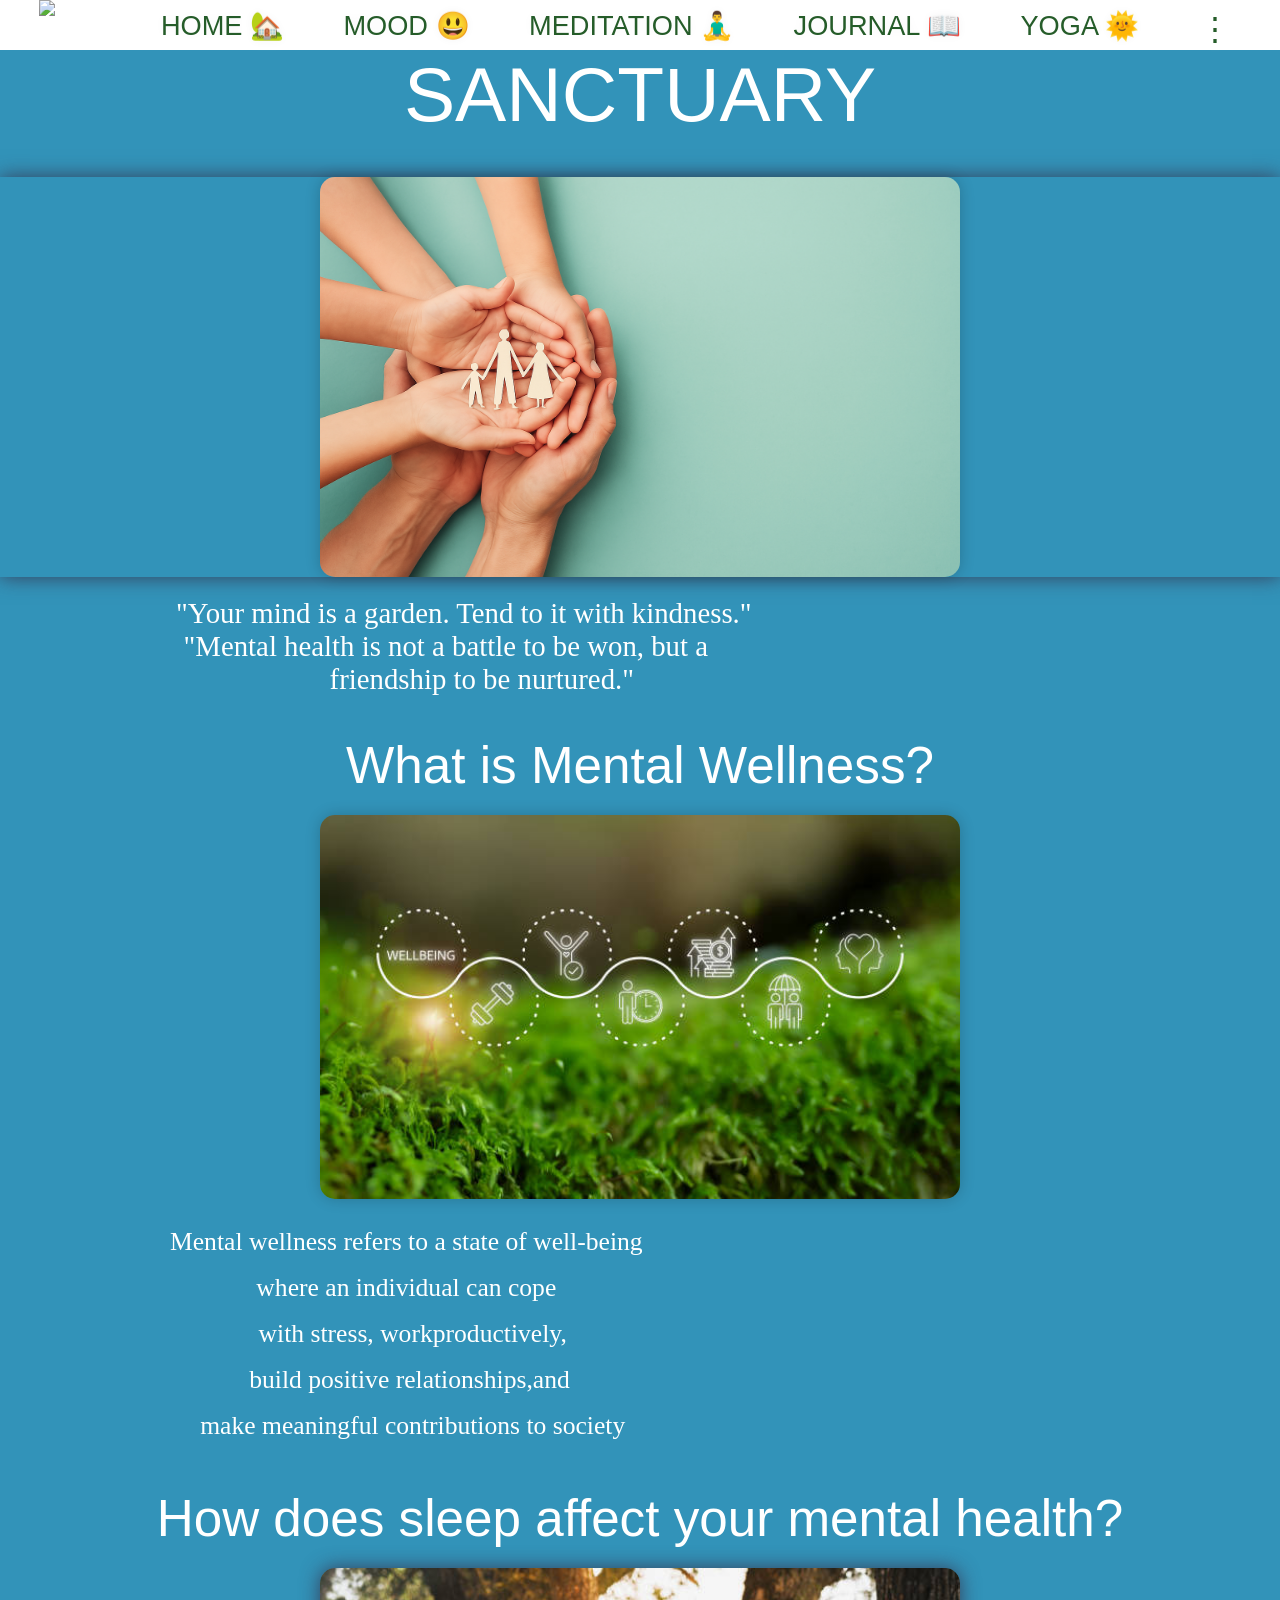
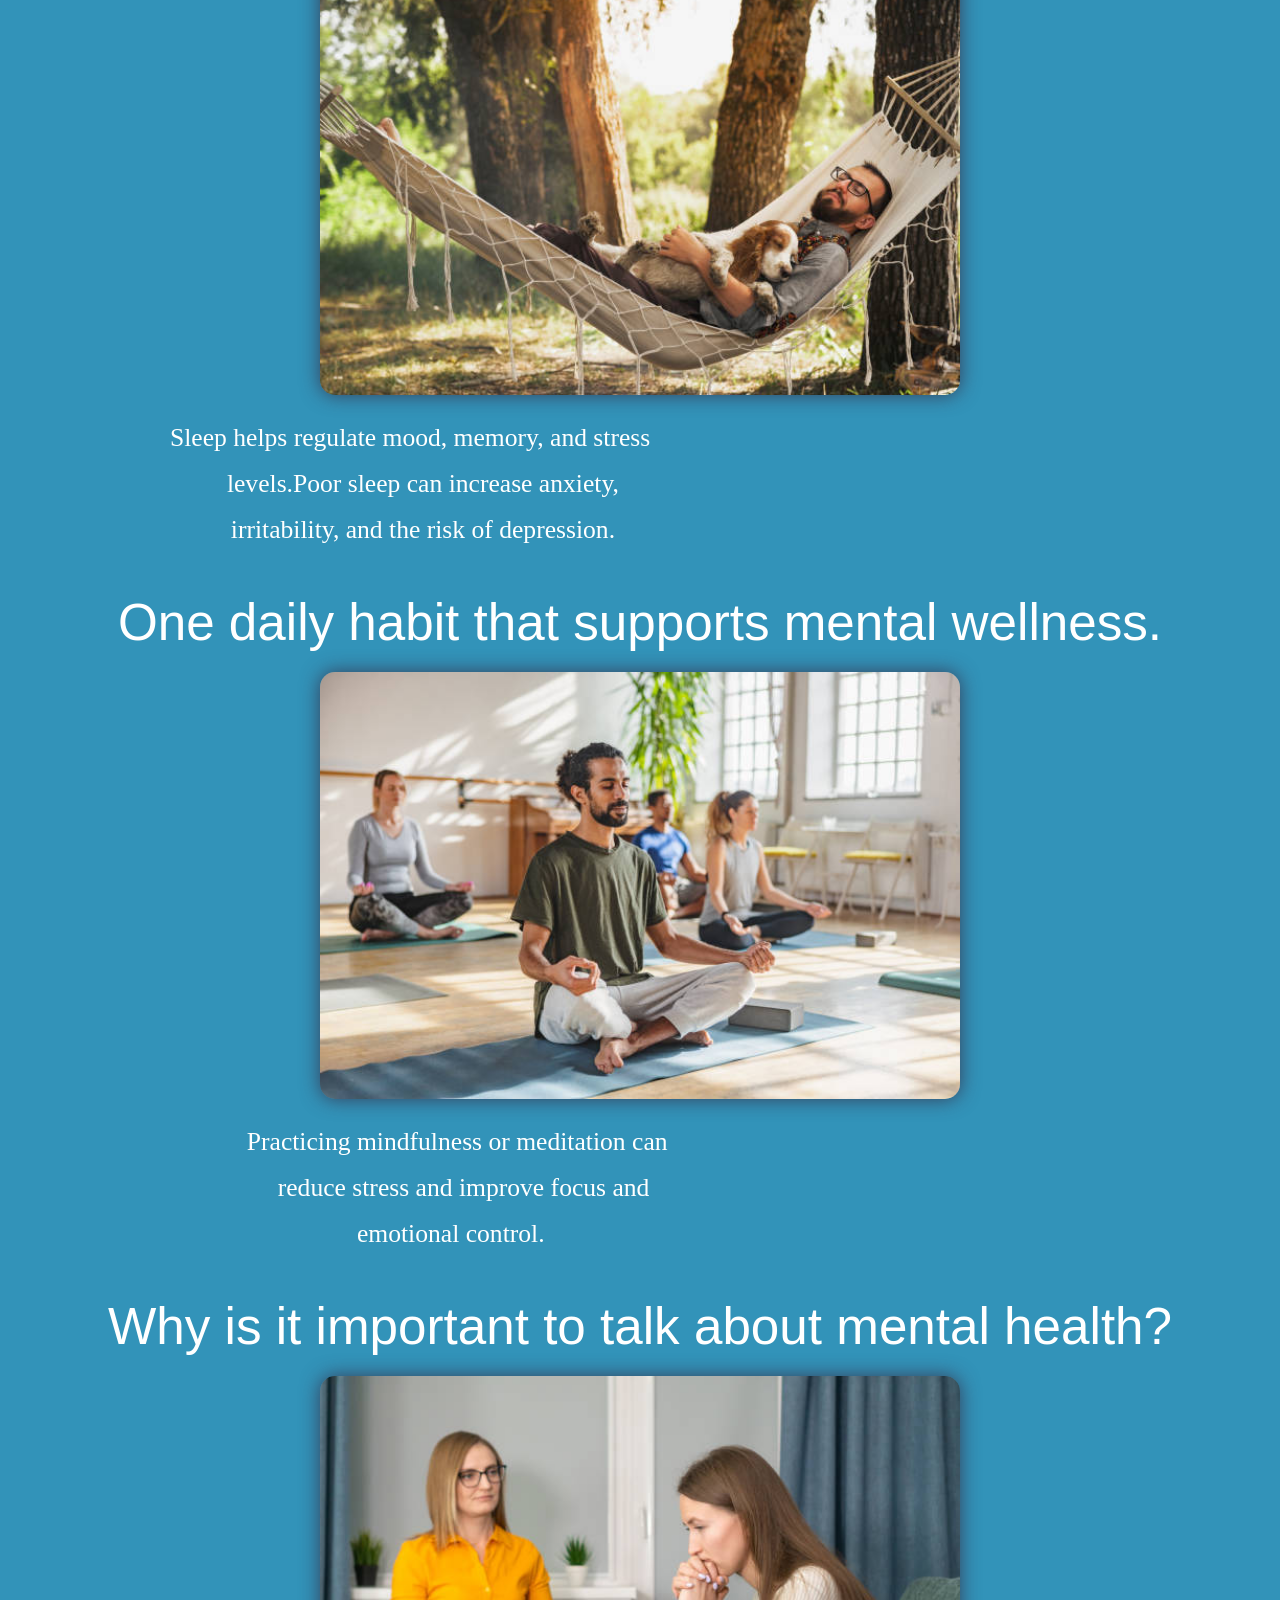
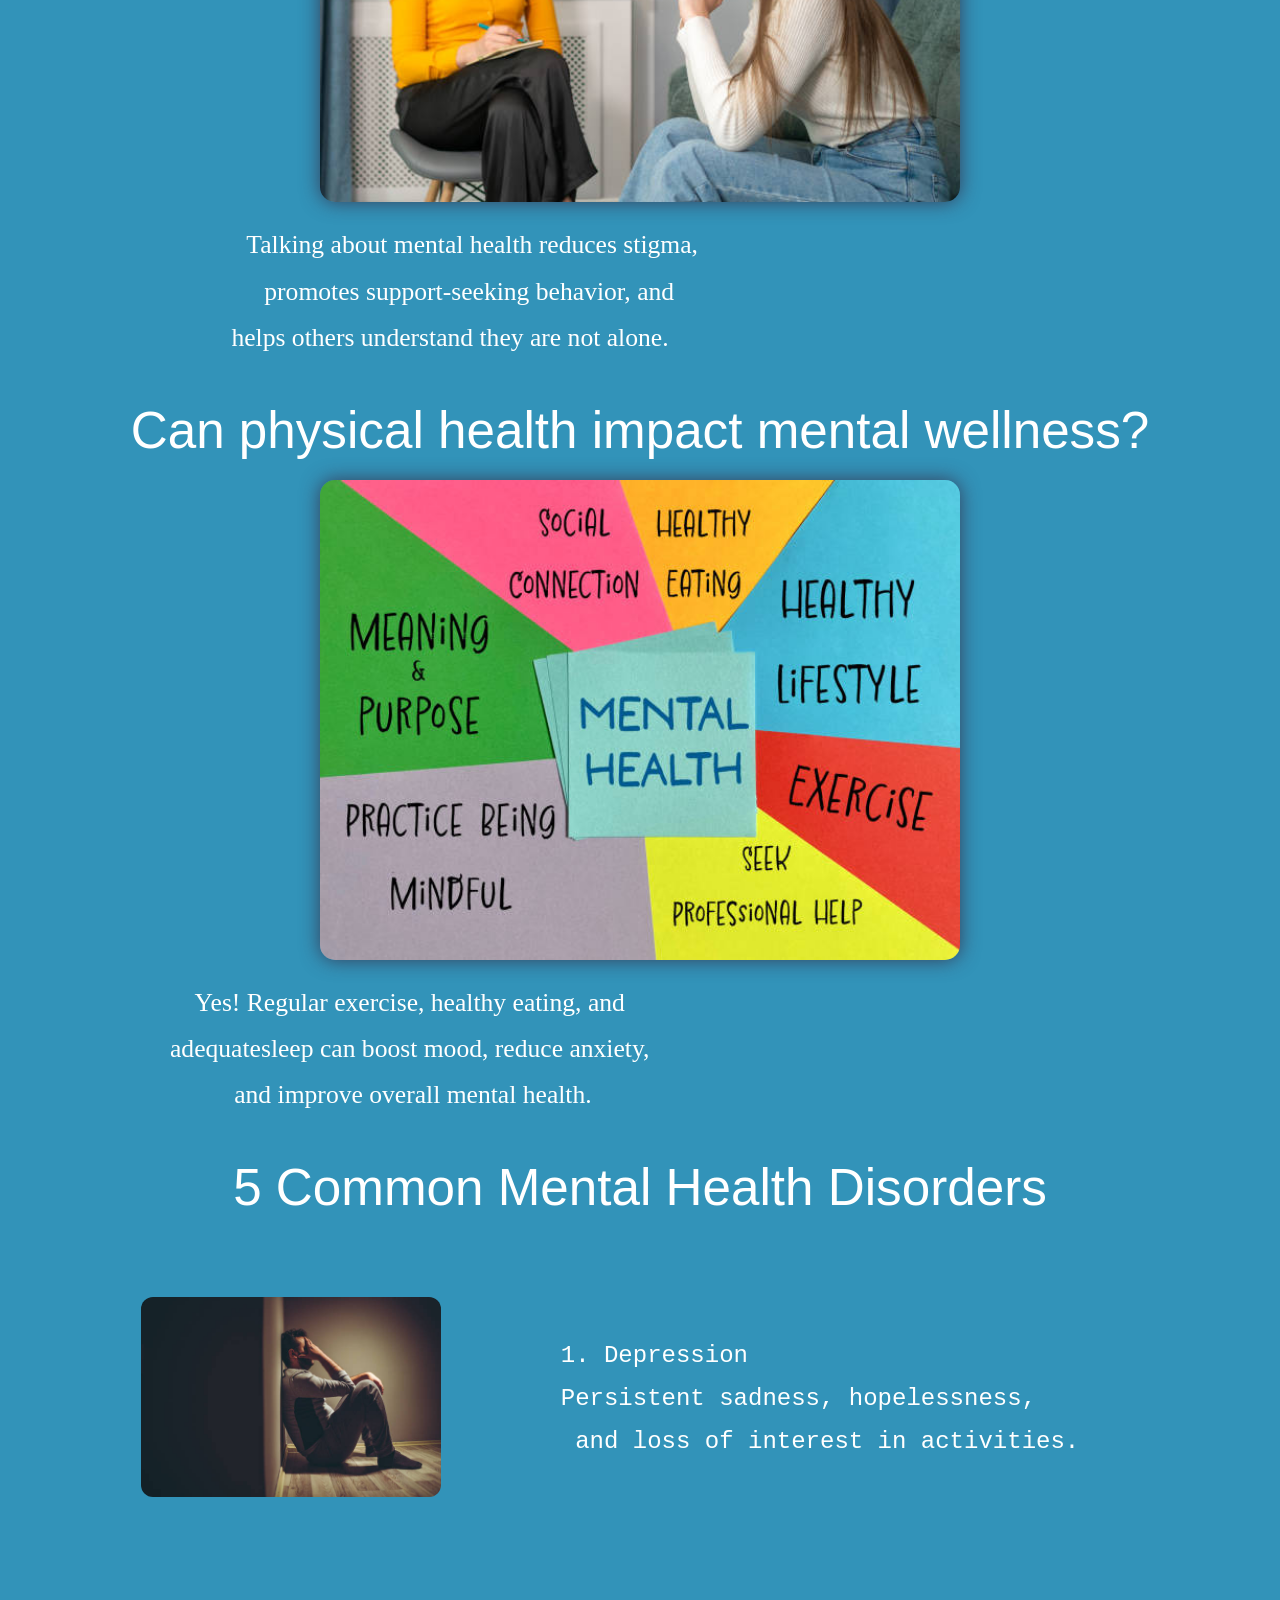
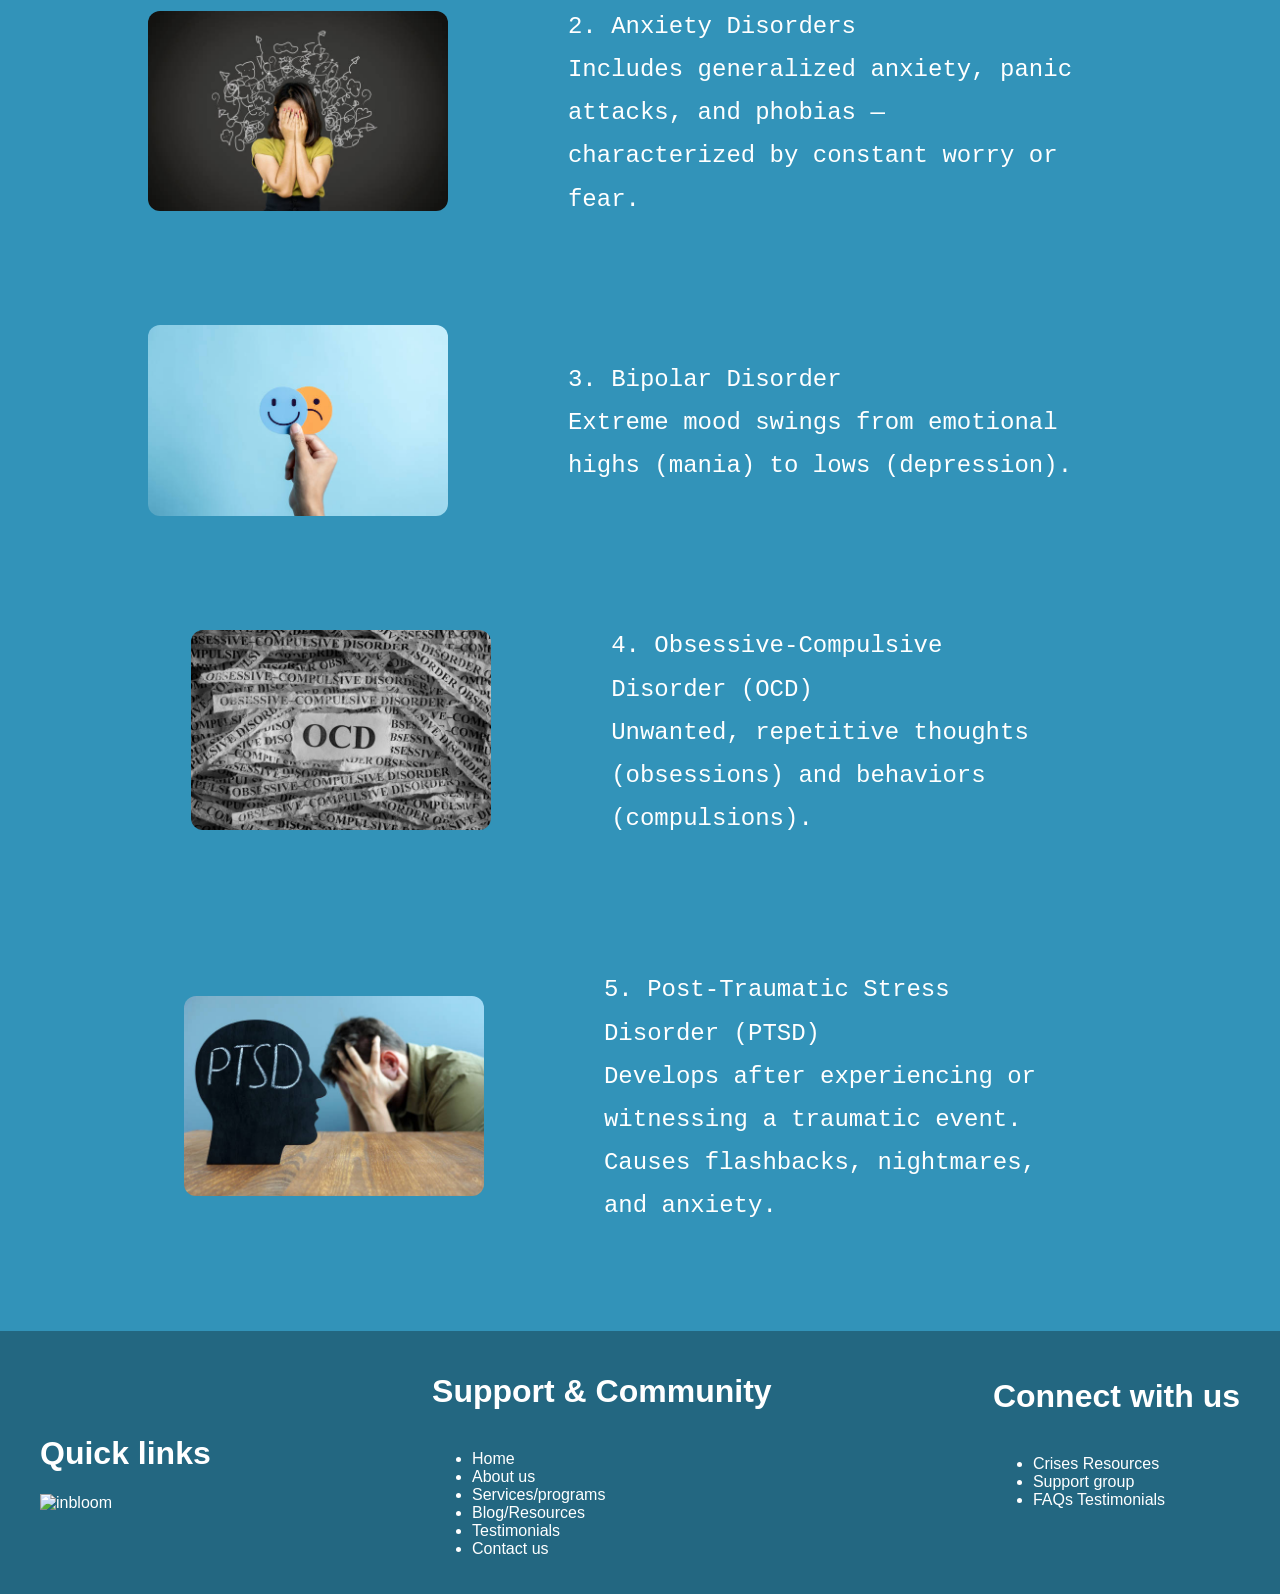
==== commit 05c6392e: "re-upload" ====
--- a/home.html
+++ b/home.html
@@ -43,8 +43,10 @@
 
 
 <div id="mw">What is Mental Wellness?</div>
-<div id="img-2"><img src="h-img4.jpg" alt="img-2" style="box-shadow: 0 0 19px rgba(54, 55, 82, 0.927);"></div>
-<p><pre id="para-2">Mental wellness refers to a state of <br>well-being where an individual can cope <br>with stress, workproductively,
+<div id="img-2"><img src="h-img4.jpg" alt="img-2" ></div>
+<p><pre id="para-2">Mental wellness refers to a state of well-being 
+where an individual can cope 
+ with stress, workproductively,
  build positive relationships,and 
  make meaningful contributions to society</pre></p>
 
@@ -58,16 +60,16 @@
 
 <div  id="habit">One daily habit that supports mental wellness.</div>
 <div id="img-4"><img src="h-img6.jpg" alt="img-4" style="box-shadow: 0 0 19px rgba(54, 55, 82, 0.927);"></div>
-<p><pre id="para-4">Practicing mindfulness or meditation can 
-    reduce stress and improve focus and 
-       emotional control.</pre></p>
+<p><pre id="para-4">            Practicing mindfulness or meditation can 
+              reduce stress and improve focus and 
+         emotional control.</pre></p>
 
 
 <div id="talk">Why is it important to talk about mental health?</div>
 <div id="img-5"><img src="h-img7.jpg" alt="img-5" style="box-shadow: 0 0 19px rgba(54, 55, 82, 0.927);"></div>
-<p><pre id="para-5">Talking about mental health reduces stigma,
-    promotes support-seeking behavior, and 
-helps others understand they are not alone. </pre></p>
+<p><pre id="para-5">            Talking about mental health reduces stigma,
+            promotes support-seeking behavior, and 
+      helps others understand they are not alone. </pre></p>
 
 
 
--- a/home.css
+++ b/home.css
@@ -109,13 +109,15 @@
     top:30px;
 
 }
-#para-1{
+#para-1,
+#para-2,
+#para-3,
+#para-4,
+#para-5,
+#para-6{
      display: flex;
-    flex-direction: row-reverse;
+    flex-direction: row;
     font-size: 30px;
-    /* position: absolute;
-    top: 300px;
-    left: 700px; */
     font-family:'pacifico',cursive;
 }
 
@@ -316,7 +318,12 @@
         text-align: center;
     }
 
-    #para-1{
+    #para-1,
+    #para-2,
+    #para-3,
+    #para-4,
+    #para-5,
+    #para-6{
         position: static;
         max-width: 1000px;
         margin: 20px auto;
@@ -370,6 +377,7 @@
     #para-6{
         max-width: 1100px;
         margin: 20px auto;
+        margin-right: 10px;
         text-align: center;
         font-size: 1.6rem;
         line-height: 1.8;
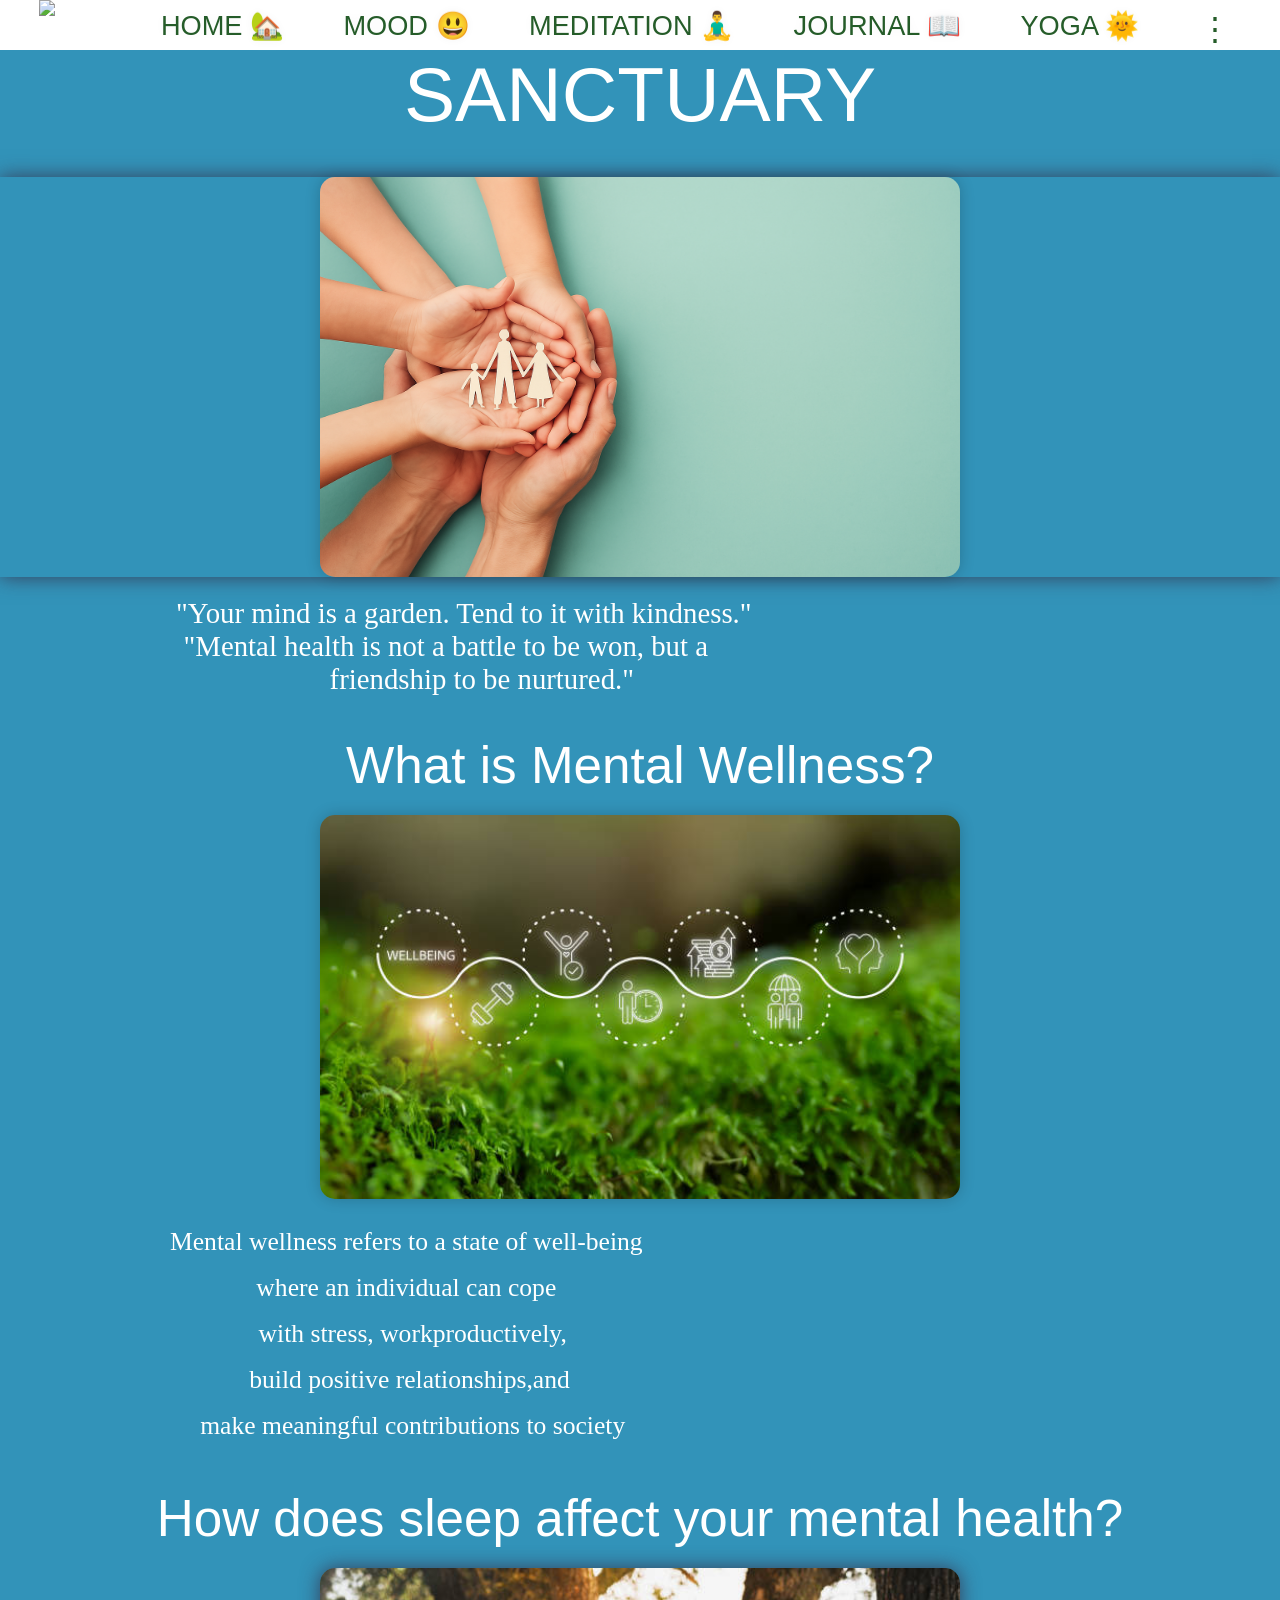
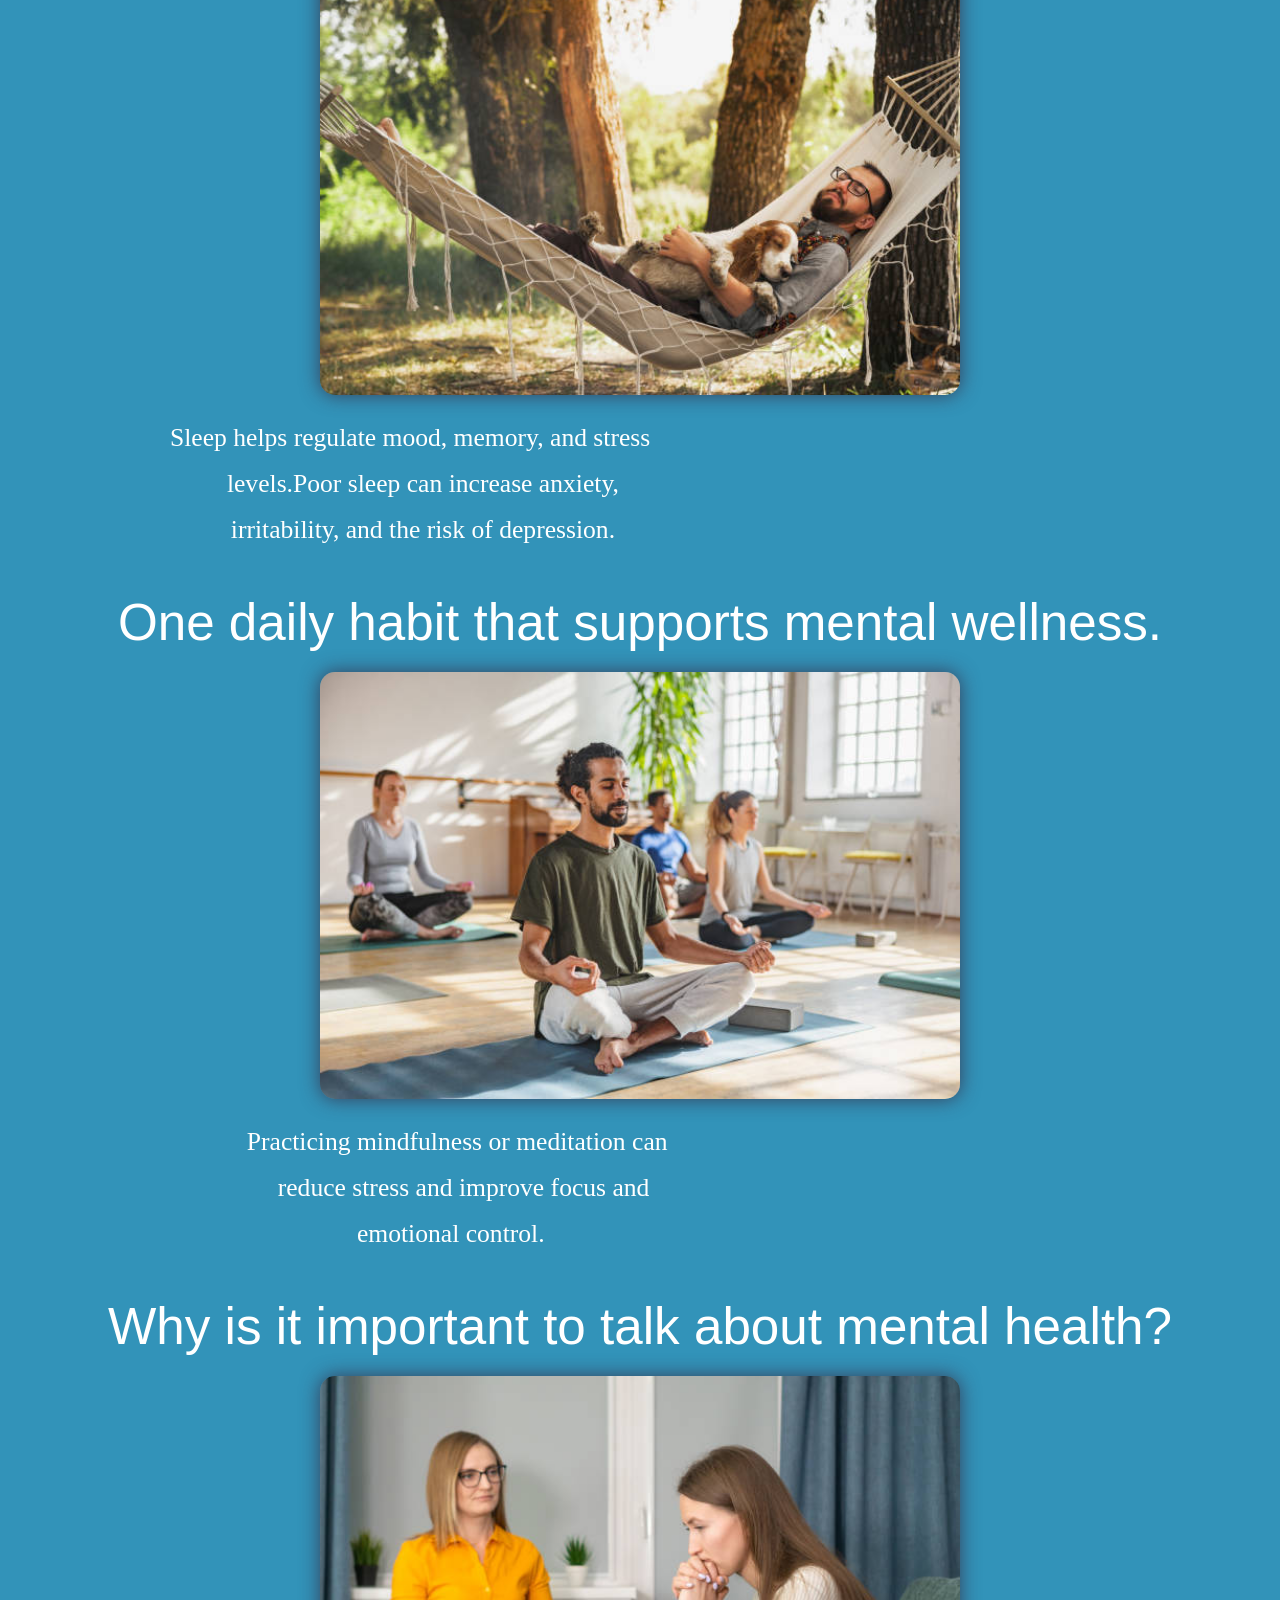
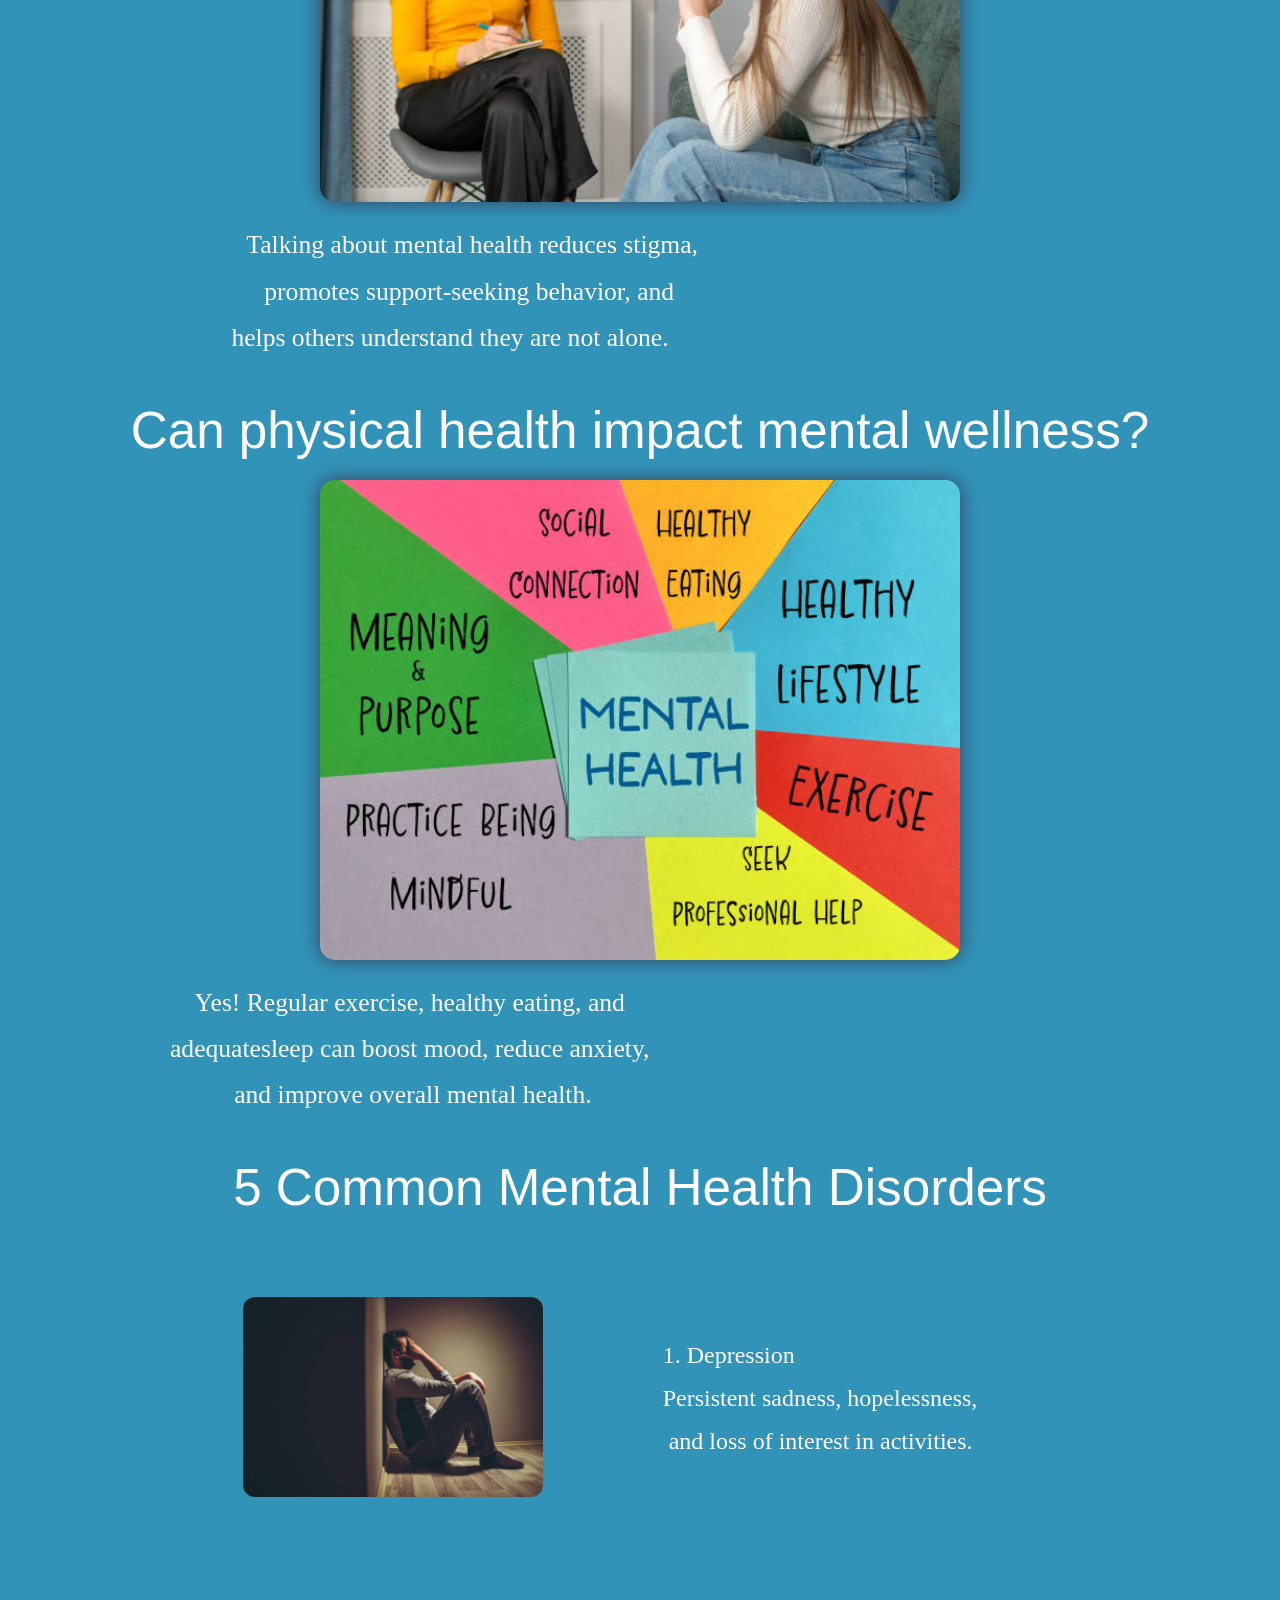
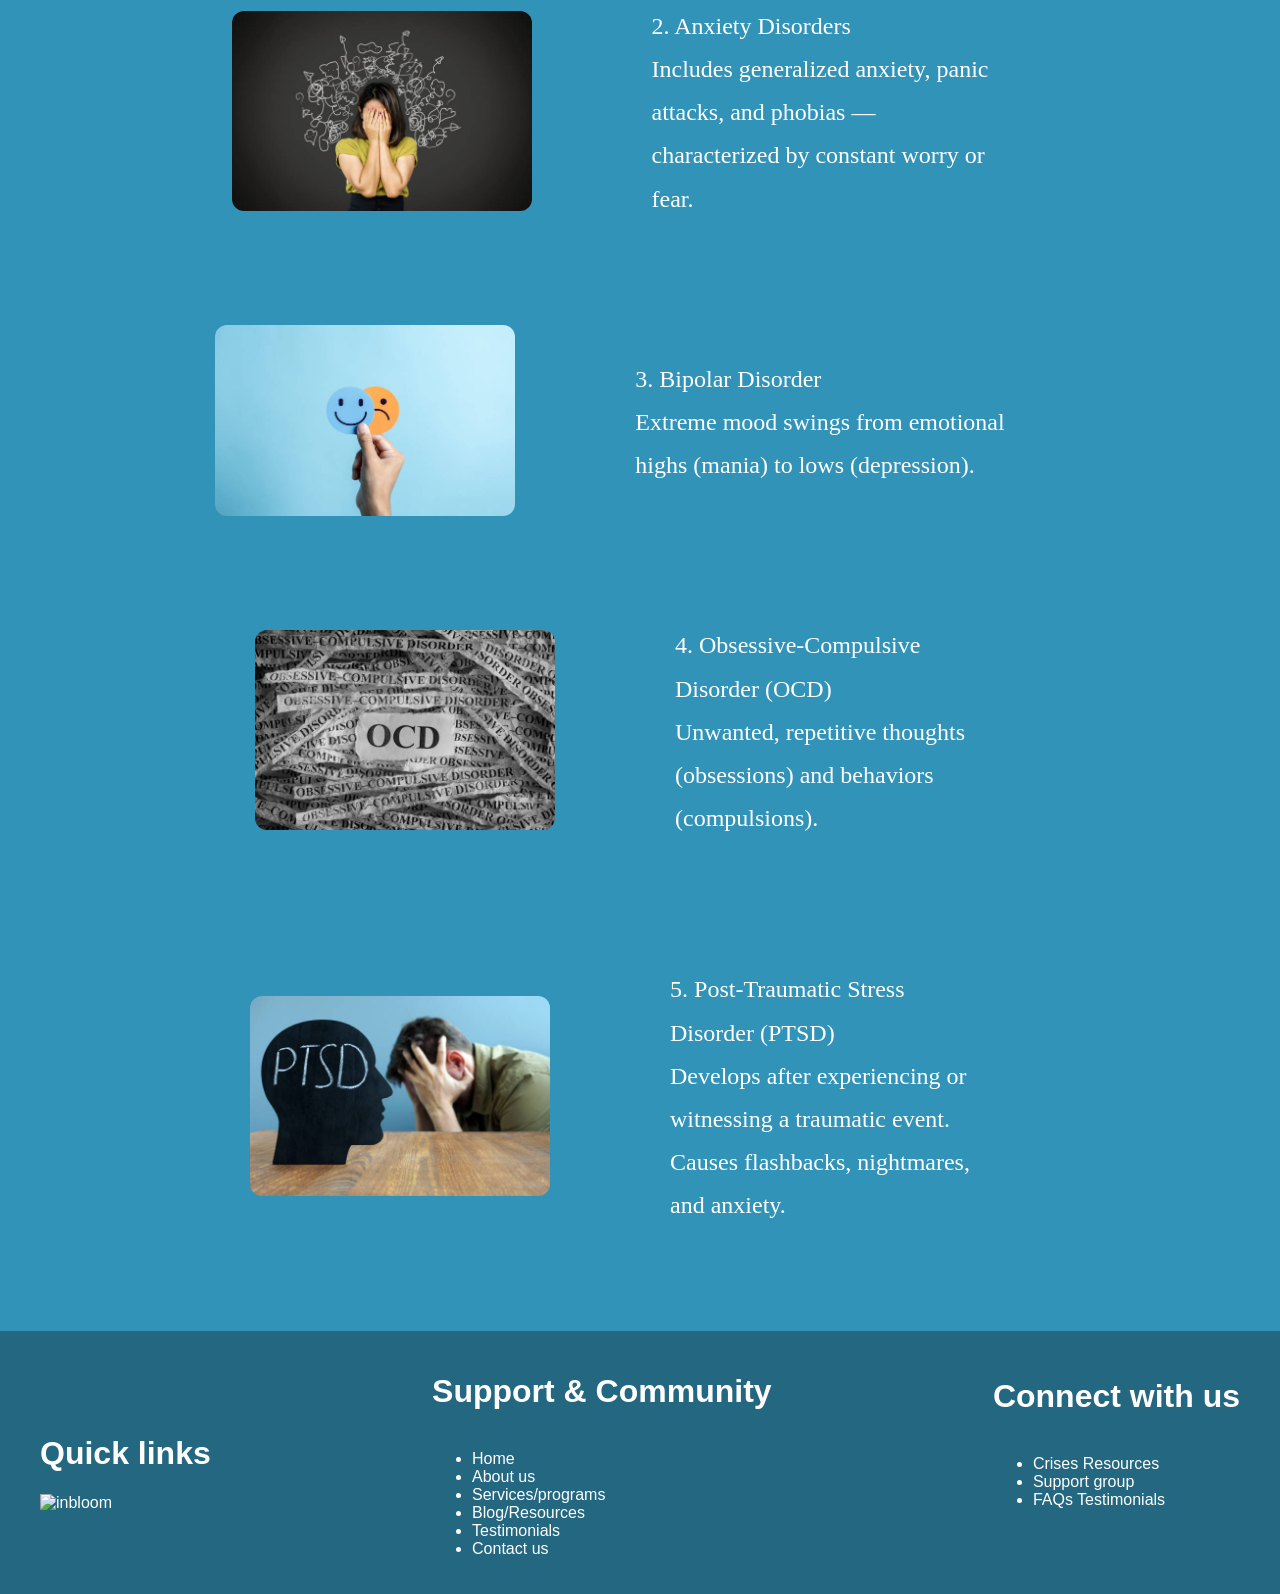
==== commit 7cae5b68: "size font family" ====
--- a/home.html
+++ b/home.html
@@ -83,26 +83,26 @@
 
 <div class="dep">
 <div class="img"><img src="h-img9.jpg" alt="img-7"></div>
-<p><pre class="para">1. Depression
+<p><pre class="para" style=" font-family:'pacifico',cursive;">1. Depression
 Persistent sadness, hopelessness,
  and loss of interest in activities.</pre></p></div>
 
 
 <div class="dep"><div class="img"><img src="h-img10.jpg" alt="img-8"></div>
-<p><pre class="para">2. Anxiety Disorders
+<p><pre class="para" style=" font-family:'pacifico',cursive;">2. Anxiety Disorders
 Includes generalized anxiety, panic
 attacks, and phobias —
 characterized by constant worry or
 fear.</pre></p></div>
 
 <div class="dep"><div class="img"><img src="h-img11.jpg" alt="img-9"></div>
-<p><pre class="para">3. Bipolar Disorder
+<p><pre class="para" style=" font-family:'pacifico',cursive;">3. Bipolar Disorder
 Extreme mood swings from emotional
 highs (mania) to lows (depression).</pre></p></div>
 
 
 <div class="dep"><div class="img"><img src="h-img13.jpg" alt="img-10"></div>
-<p><pre class="para">4. Obsessive-Compulsive
+<p><pre class="para" style=" font-family:'pacifico',cursive;">4. Obsessive-Compulsive
 Disorder (OCD)
 Unwanted, repetitive thoughts
 (obsessions) and behaviors
@@ -110,7 +110,7 @@
 
 
 <div class="dep"><div class="img"><img src="h-img12.jpg" alt="img-11"></div>
-<p><pre class="para">5. Post-Traumatic Stress
+<p><pre class="para" style=" font-family:'pacifico',cursive;">5. Post-Traumatic Stress
 Disorder (PTSD)
 Develops after experiencing or
 witnessing a traumatic event.
--- a/home.css
+++ b/home.css
@@ -140,7 +140,7 @@
     font-size: 85px;
     /* font-weight: bolder; */
     position: relative;
-  
+
 }
 
 footer{
@@ -205,6 +205,7 @@
         font-size: 32px;
         text-align: center;
         padding: 0 10px;
+        
     }
 
     #img-2,
@@ -231,6 +232,7 @@
         margin: 30px 10px;
         gap: 20px;
         text-align: center;
+        
     }
 
     .img{
